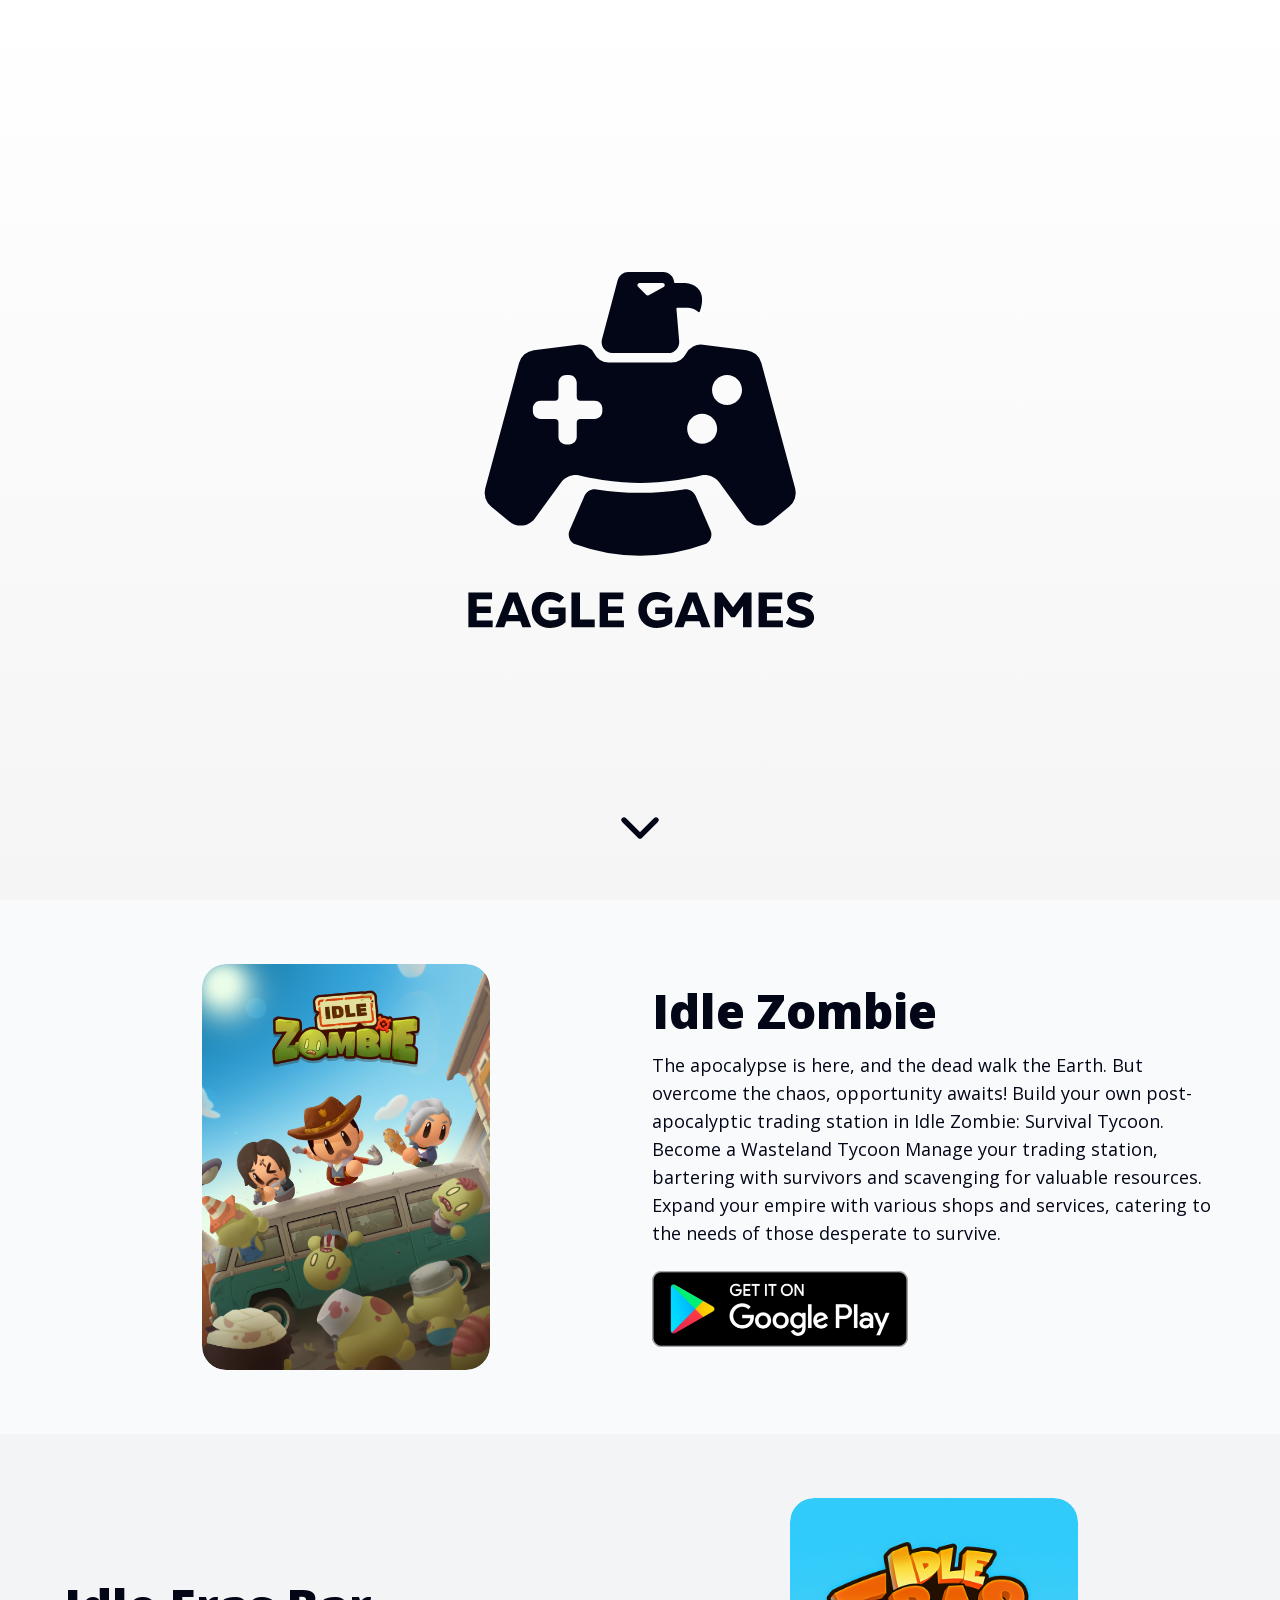
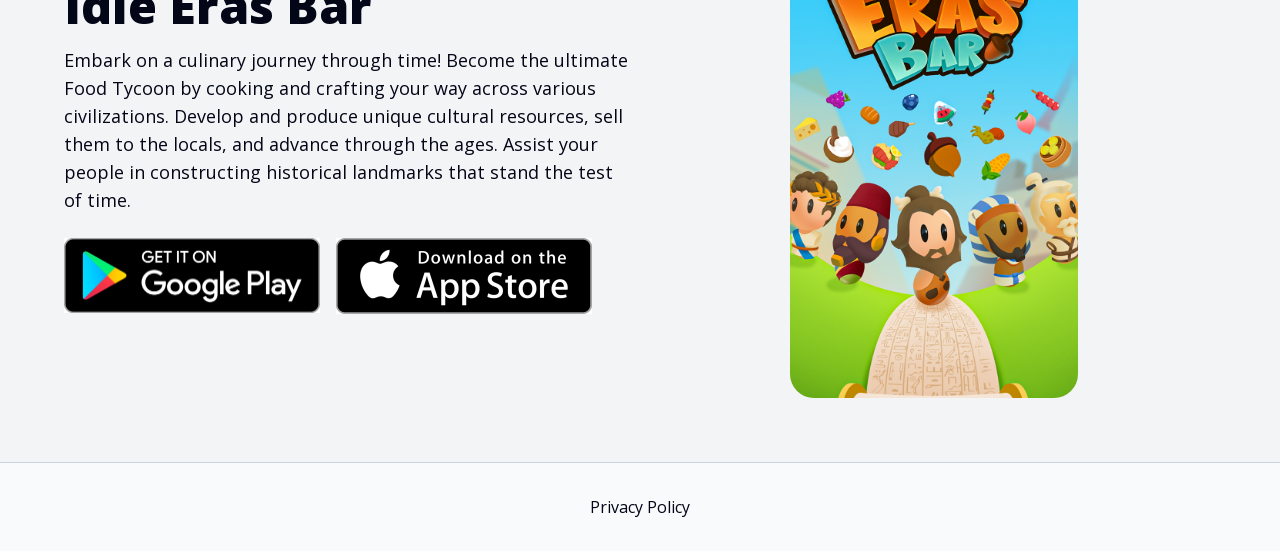
==== index.html @ 9730d8fb "copy project antigravity" ====
<!DOCTYPE html><html lang="en"><head><meta charset="utf-8"><meta name="viewport" content="width=device-width, initial-scale=1"><link rel="preload" href="/_next/static/media/3d9ea938b6afa941-s.p.woff2" as="font" crossorigin="" type="font/woff2"><link rel="stylesheet" href="css/ac99fa0ab247ad84.css" crossorigin="" data-precedence="next"><link rel="stylesheet" href="css/7a47db80dfd50279.css" crossorigin="" data-precedence="next"><link rel="preload" as="script" fetchpriority="low" href="/_next/static/chunks/webpack-a031e308b7046207.js" crossorigin=""><script src="js/fd9d1056-4ddba6e293368d64.js" async="" crossorigin=""></script><script src="js/69-3ec117675a4e757b.js" async="" crossorigin=""></script><script src="js/main-app-b9ba83c485d01739.js" async="" crossorigin=""></script><script src="js/c15bf2b0-4cc2eb5df8ff853e.js" async=""></script><script src="js/851-0086d818760af426.js" async=""></script><script src="js/696-efd14cec7c6baaea.js" async=""></script><script src="js/973-b5bb7829d1268c08.js" async=""></script><script src="js/page-726f5954f7ce0138.js" async=""></script><script src="js/layout-c0954383a872cadc.js" async=""></script><script src="js/layout-8e8f5b117e3147f7.js" async=""></script><title>Eagle Games</title><meta property="og:title" content="Eagle Games"><meta property="og:image:type" content="image/png"><meta property="og:image:width" content="2728"><meta property="og:image:height" content="1403"><meta property="og:image" content="images/opengraph-image.png"><meta name="twitter:card" content="summary_large_image"><meta name="twitter:title" content="Eagle Games"><meta name="twitter:image:type" content="image/png"><meta name="twitter:image:width" content="2728"><meta name="twitter:image:height" content="1403"><meta name="twitter:image" content="https://baldeagle.vn/opengraph-image.png?e54eb75727887e76"><link rel="icon" href="images/icon-light.png" media="(prefers-color-scheme: light)"><link rel="icon" href="images/icon-dark.png" media="(prefers-color-scheme: dark)"><meta name="next-size-adjust"><script src="js/polyfills-c67a75d1b6f99dc8.js" crossorigin="" nomodule=""></script></head><body class="__className_9c011f"><main class="min-h-screen"><section class="relative flex h-dvh w-full items-center justify-center overflow-hidden bg-gradient-to-b from-white to-neutral-100 md:h-screen"><div class="container flex w-full flex-col items-center justify-center px-6 lg:px-0"><svg xmlns="http://www.w3.org/2000/svg" fill="none" viewBox="0 0 547 547" class="size-1/2 fill-slate-900 md:size-1/3 dark:fill-slate-50" data-aos="fade-up"><path fill="currentColor" fill-rule="evenodd" d="M257.535 30a15 15 0 0 0-14.497 11.147l-21.527 81c-2.53 9.52 4.647 18.853 14.497 18.853h76.154c8.789 0 15.695-7.522 14.946-16.279l-3.82-44.636a1 1 0 0 1 .996-1.085h11.217c9.883 0 14.964 2.99 17.173 5.612.602.714 2.081.734 2.423-.136 2.525-6.425 5.232-17.775 1.404-26.476-4.4-10-15.833-12.833-21-13h-14.298c-.519 0-.952-.397-.997-.915l-.031-.364C319.511 35.96 313.018 30 305.23 30zM95.161 371.497 69.83 350.832a24 24 0 0 1-8-24.849l46.252-171.431a24 24 0 0 1 20.179-17.561l59.758-7.51a22.61 22.61 0 0 1 22.969 12.171A22.61 22.61 0 0 0 231.136 154h85.284a22.61 22.61 0 0 0 20.148-12.348 22.61 22.61 0 0 1 22.969-12.171l59.758 7.51a24 24 0 0 1 20.179 17.561l46.252 171.431a24 24 0 0 1-8 24.849l-25.331 20.665c-10.661 8.697-26.435 6.67-34.551-4.439l-35.807-49.015c-5.506-7.537-14.806-11.117-23.965-10.01-8.701 2.143-20.13 4.448-32.894 6.349a367 367 0 0 1-27.423 3.172q-.659.05-1.309.062c-7.528.56-15.157.884-22.668.884s-15.14-.324-22.668-.884q-.65-.012-1.309-.062a367 367 0 0 1-27.423-3.172c-12.764-1.901-24.193-4.206-32.894-6.349-9.159-1.107-18.459 2.473-23.965 10.01l-35.807 49.015c-8.116 11.109-23.89 13.136-34.55 4.439m102.341-35.061c2.797-6.444 9.687-10.052 16.626-8.954 19.4 3.07 39.352 4.64 59.462 4.64s40.063-1.57 59.463-4.64c6.938-1.098 13.828 2.51 16.625 8.954l20.259 46.68c3.299 7.6-.175 16.478-7.954 19.327a257 257 0 0 1-176.785 0c-7.779-2.849-11.253-11.727-7.955-19.327zM273.077 45h31.288c3.099 0 4.164 4.127 1.451 5.626l-20.39 11.264a3 3 0 0 1-3.607-.54l-10.898-11.264c-1.842-1.904-.493-5.086 2.156-5.086M162 181.5c0-5.799 4.701-10.5 10.5-10.5h4c5.799 0 10.5 4.701 10.5 10.5V201a5 5 0 0 0 5 5h19.5c5.799 0 10.5 4.701 10.5 10.5v4c0 5.799-4.701 10.5-10.5 10.5H192a5 5 0 0 0-5 5v19.5c0 5.799-4.701 10.5-10.5 10.5h-4c-5.799 0-10.5-4.701-10.5-10.5V236a5 5 0 0 0-5-5h-19.5c-5.799 0-10.5-4.701-10.5-10.5v-4c0-5.799 4.701-10.5 10.5-10.5H157a5 5 0 0 0 5-5zm251 10c0 11.322-9.178 20.5-20.5 20.5s-20.5-9.178-20.5-20.5 9.178-20.5 20.5-20.5 20.5 9.178 20.5 20.5m-34 53c0 11.322-9.178 20.5-20.5 20.5s-20.5-9.178-20.5-20.5 9.178-20.5 20.5-20.5 20.5 9.178 20.5 20.5" clip-rule="evenodd"></path><path fill="currentColor" d="M38.828 516v-47.6h32.368v9.316H50.252v9.656h19.176v9.18H50.252v9.996h21.76V516zm36.763 0 18.428-47.6h12.512l18.224 47.6h-12.036l-2.992-8.296H90.823L87.83 516zm17.748-16.728h13.872l-6.868-18.972zm57.665 17.612c-15.368 0-25.637-10.132-25.637-24.684 0-14.212 10.269-24.684 25.093-24.684 7.208 0 13.804 2.448 19.176 7.344l-6.256 7.684c-3.264-3.128-7.888-4.76-12.376-4.76-8.364 0-14.008 5.984-14.008 14.416 0 8.568 5.576 14.416 14.552 14.416 3.604 0 7.208-.884 10.336-2.72v-6.188h-13.396V488.8h23.256v20.4c-5.372 5.1-12.988 7.684-20.74 7.684m28.738-.884v-47.6h11.696v36.788h20.128V516zm38.582 0v-47.6h32.368v9.316h-20.944v9.656h19.176v9.18h-19.176v9.996h21.76V516zm78.508.884c-15.368 0-25.636-10.132-25.636-24.684 0-14.212 10.268-24.684 25.092-24.684 7.208 0 13.804 2.448 19.176 7.344l-6.256 7.684c-3.264-3.128-7.888-4.76-12.376-4.76-8.364 0-14.008 5.984-14.008 14.416 0 8.568 5.576 14.416 14.552 14.416 3.604 0 7.208-.884 10.336-2.72v-6.188h-13.396V488.8h23.256v20.4c-5.372 5.1-12.988 7.684-20.74 7.684M320.63 516l18.428-47.6h12.512l18.224 47.6h-12.036l-2.992-8.296h-18.904L332.87 516zm17.748-16.728h13.872l-6.868-18.972zm59.772 2.788-11.016-15.368V516h-11.56v-47.6h10.336l14.824 20.196 14.892-20.196h10.404V516h-11.628v-29.308l-11.016 15.368zM435.672 516v-47.6h32.368v9.316h-20.944v9.656h19.176v9.18h-19.176v9.996h21.76V516zm56.976.612c-7.344 0-14.484-2.312-19.856-6.392l5.032-8.432c4.692 3.264 9.384 4.828 14.552 4.828 4.76 0 7.48-1.496 7.48-4.148 0-2.516-2.516-4.08-9.656-6.052-10.472-2.788-15.436-7.208-15.436-14.96 0-8.024 6.46-13.668 17.476-13.668 6.868 0 13.192 2.176 18.156 5.848l-5.1 8.16c-3.264-2.516-8.228-4.216-12.648-4.216-3.876 0-6.324 1.428-6.324 3.74s1.972 3.74 9.044 5.78c11.084 3.06 16.252 7.684 16.252 15.3 0 8.5-7.548 14.212-18.972 14.212"></path></svg><svg xmlns="http://www.w3.org/2000/svg" width="24" height="24" viewBox="0 0 24 24" fill="none" stroke="currentColor" stroke-width="2" stroke-linecap="round" stroke-linejoin="round" class="lucide lucide-chevron-down absolute bottom-10 size-10 animate-bounce cursor-pointer md:size-16" data-aos="fade-down" data-aos-delay="500"><path d="m6 9 6 6 6-6"></path></svg></div></section><div class="[&amp;>*:nth-child(even)]:bg-gray-100" id="product"><div class="py-16 odd:md:flex-row-reverse"><section class="container flex flex-col-reverse items-center gap-6 overflow-hidden md:flex-row-reverse"><div class="mb-8 w-full text-center md:mb-0 md:w-1/2 md:text-left" data-aos="fade-left"><h1 class="mb-4 text-4xl font-black md:text-5xl">Idle Zombie</h1><p class="mb-6 text-lg">The apocalypse is here, and the dead walk the Earth. But overcome the chaos, opportunity awaits! Build your own post-apocalyptic trading station in Idle Zombie: Survival Tycoon.

Become a Wasteland Tycoon
Manage your trading station, bartering with survivors and scavenging for valuable resources. Expand your empire with various shops and services, catering to the needs of those desperate to survive.
</p><div class="flex flex-wrap justify-center gap-4 md:justify-start"><a target="_blank" class="transition-all duration-300 hover:-translate-y-3" data-aos="fade-up" href="details.html"><img alt="Google Play" loading="lazy" width="1024" height="301" decoding="async" data-nimg="1" class="w-64 rounded-none" style="color:transparent" src="images/google-button.ff0dc1a0.png"></a></div></div><div class="w-full md:w-1/2" data-aos="fade-right"><div class="relative mx-auto max-h-[500px] w-full overflow-hidden rounded-3xl md:max-w-72"><img alt="Idle Zombie" loading="lazy" width="1022" height="1440" decoding="async" data-nimg="1" class="h-full w-full object-cover object-top" style="color:transparent" src="images/idle-zombie.0aa6e28f.png"></div></div></section></div><div class="py-16 odd:md:flex-row-reverse"><section class="container flex flex-col-reverse items-center gap-6 overflow-hidden md:flex-row"><div class="mb-8 w-full text-center md:mb-0 md:w-1/2 md:text-left" data-aos="fade-right"><h1 class="mb-4 text-4xl font-black md:text-5xl">Idle Eras Bar</h1><p class="mb-6 text-lg">Embark on a culinary journey through time! Become the ultimate Food Tycoon by cooking and crafting your way across various civilizations. Develop and produce unique cultural resources, sell them to the locals, and advance through the ages. Assist your people in constructing historical landmarks that stand the test of time.</p><div class="flex flex-wrap justify-center gap-4 md:justify-start"><a target="_blank" class="transition-all duration-300 hover:-translate-y-3" data-aos="fade-up" href="details_1.html"><img alt="Google Play" loading="lazy" width="1024" height="301" decoding="async" data-nimg="1" class="w-64 rounded-none" style="color:transparent" src="images/google-button.ff0dc1a0.png"></a><a target="_blank" class="transition-all duration-300 hover:-translate-y-3" data-aos="fade-up" href="id6477911538.html"><img alt="App Store" loading="lazy" width="1024" height="304" decoding="async" data-nimg="1" class="w-64 rounded-none" style="color:transparent" src="images/apple-button.c2a290b2.png"></a></div></div><div class="w-full md:w-1/2" data-aos="fade-left"><div class="relative mx-auto max-h-[500px] w-full overflow-hidden rounded-3xl md:max-w-72"><img alt="Idle Eras Bar" loading="lazy" width="748" height="1440" decoding="async" data-nimg="1" class="h-full w-full object-cover object-top" style="color:transparent" src="images/idle-eras-bar.9a8550e1.png"></div></div></section></div></div></main><div class="border-t border-slate-300 py-6 lg:py-8"><div class="container flex items-center justify-center"><a href="privacy-policy.html">Privacy Policy</a></div></div><script src="js/webpack-a031e308b7046207.js" crossorigin="" async=""></script><script>(self.__next_f=self.__next_f||[]).push([0]);self.__next_f.push([2,null])</script><script>self.__next_f.push([1,"1:HL[\"/_next/static/media/3d9ea938b6afa941-s.p.woff2\",\"font\",{\"crossOrigin\":\"\",\"type\":\"font/woff2\"}]\n2:HL[\"/_next/static/css/ac99fa0ab247ad84.css\",\"style\",{\"crossOrigin\":\"\"}]\n3:HL[\"/_next/static/css/7a47db80dfd50279.css\",\"style\",{\"crossOrigin\":\"\"}]\n0:\"$L4\"\n"])</script><script>self.__next_f.push([1,"5:I[7690,[],\"\"]\n7:I[7168,[\"922\",\"static/chunks/c15bf2b0-4cc2eb5df8ff853e.js\",\"851\",\"static/chunks/851-0086d818760af426.js\",\"696\",\"static/chunks/696-efd14cec7c6baaea.js\",\"973\",\"static/chunks/973-b5bb7829d1268c08.js\",\"931\",\"static/chunks/app/page-726f5954f7ce0138.js\"],\"\"]\n8:I[5250,[\"851\",\"static/chunks/851-0086d818760af426.js\",\"191\",\"static/chunks/app/(legal)/layout-c0954383a872cadc.js\"],\"\"]\n9:I[1749,[\"922\",\"static/chunks/c15bf2b0-4cc2eb5df8ff853e.js\",\"851\",\"static/chunks/851-0086d818760af426.js\",\"696\",\"stati"])</script><script>self.__next_f.push([1,"c/chunks/696-efd14cec7c6baaea.js\",\"973\",\"static/chunks/973-b5bb7829d1268c08.js\",\"931\",\"static/chunks/app/page-726f5954f7ce0138.js\"],\"Image\"]\nb:I[6914,[\"922\",\"static/chunks/c15bf2b0-4cc2eb5df8ff853e.js\",\"696\",\"static/chunks/696-efd14cec7c6baaea.js\",\"185\",\"static/chunks/app/layout-8e8f5b117e3147f7.js\"],\"AOSInit\"]\nc:I[5613,[],\"\"]\nd:I[1778,[],\"\"]\ne:I[374,[\"922\",\"static/chunks/c15bf2b0-4cc2eb5df8ff853e.js\",\"696\",\"static/chunks/696-efd14cec7c6baaea.js\",\"185\",\"static/chunks/app/layout-8e8f5b117e3147f7.js\"],\"\"]\n10:"])</script><script>self.__next_f.push([1,"I[8955,[],\"\"]\na:{\"src\":\"/_next/static/media/google-button.ff0dc1a0.png\",\"height\":301,\"width\":1024,\"blurDataURL\":\"[data-uri]\",\"blurWidth\":8,\"blurHeight\":2}\n11:[]\n"])</script><script>self.__next_f.push([1,"4:[[[\"$\",\"link\",\"0\",{\"rel\":\"stylesheet\",\"href\":\"/_next/static/css/ac99fa0ab247ad84.css\",\"precedence\":\"next\",\"crossOrigin\":\"\"}],[\"$\",\"link\",\"1\",{\"rel\":\"stylesheet\",\"href\":\"/_next/static/css/7a47db80dfd50279.css\",\"precedence\":\"next\",\"crossOrigin\":\"\"}]],[\"$\",\"$L5\",null,{\"buildId\":\"FPQLxtZ3ciRvCfdDmP3kb\",\"assetPrefix\":\"\",\"initialCanonicalUrl\":\"/\",\"initialTree\":[\"\",{\"children\":[\"__PAGE__\",{}]},\"$undefined\",\"$undefined\",true],\"initialSeedData\":[\"\",{\"children\":[\"__PAGE__\",{},[\"$L6\",[\"$\",\"main\",null,{\"className\":\"min-h-screen\",\"children\":[[\"$\",\"$L7\",null,{}],[\"$\",\"div\",null,{\"className\":\"[\u0026\u003e*:nth-child(even)]:bg-gray-100\",\"id\":\"product\",\"children\":[[\"$\",\"div\",\"Idle Zombie\",{\"className\":\"py-16 odd:md:flex-row-reverse\",\"children\":[\"$\",\"section\",null,{\"className\":\"container flex flex-col-reverse items-center gap-6 overflow-hidden md:flex-row-reverse\",\"children\":[[\"$\",\"div\",null,{\"className\":\"mb-8 w-full text-center md:mb-0 md:w-1/2 md:text-left\",\"data-aos\":\"fade-left\",\"children\":[[\"$\",\"h1\",null,{\"className\":\"mb-4 text-4xl font-black md:text-5xl\",\"children\":\"Idle Zombie\"}],[\"$\",\"p\",null,{\"className\":\"mb-6 text-lg\",\"children\":\"The apocalypse is here, and the dead walk the Earth. But overcome the chaos, opportunity awaits! Build your own post-apocalyptic trading station in Idle Zombie: Survival Tycoon.\\n\\nBecome a Wasteland Tycoon\\nManage your trading station, bartering with survivors and scavenging for valuable resources. Expand your empire with various shops and services, catering to the needs of those desperate to survive.\\n\"}],[\"$\",\"div\",null,{\"className\":\"flex flex-wrap justify-center gap-4 md:justify-start\",\"children\":[[\"$\",\"$L8\",null,{\"href\":\"https://play.google.com/store/apps/details?id=com.unimob.idle.zombie\",\"target\":\"_blank\",\"className\":\"transition-all duration-300 hover:-translate-y-3\",\"data-aos\":\"fade-up\",\"children\":[\"$\",\"$L9\",null,{\"src\":{\"src\":\"/_next/static/media/google-button.ff0dc1a0.png\",\"height\":301,\"width\":1024,\"blurDataURL\":\"[data-uri]\",\"blurWidth\":8,\"blurHeight\":2},\"alt\":\"Google Play\",\"className\":\"w-64 rounded-none\"}]}],\"$undefined\"]}]]}],[\"$\",\"div\",null,{\"className\":\"w-full md:w-1/2\",\"data-aos\":\"fade-right\",\"children\":[\"$\",\"div\",null,{\"className\":\"relative mx-auto max-h-[500px] w-full overflow-hidden rounded-3xl md:max-w-72\",\"children\":[\"$\",\"$L9\",null,{\"src\":{\"src\":\"/_next/static/media/idle-zombie.0aa6e28f.png\",\"height\":1440,\"width\":1022,\"blurDataURL\":\"[data-uri]\",\"blurWidth\":6,\"blurHeight\":8},\"alt\":\"Idle Zombie\",\"className\":\"h-full w-full object-cover object-top\"}]}]}]]}]}],[\"$\",\"div\",\"Idle Eras Bar\",{\"className\":\"py-16 odd:md:flex-row-reverse\",\"children\":[\"$\",\"section\",null,{\"className\":\"container flex flex-col-reverse items-center gap-6 overflow-hidden md:flex-row\",\"children\":[[\"$\",\"div\",null,{\"className\":\"mb-8 w-full text-center md:mb-0 md:w-1/2 md:text-left\",\"data-aos\":\"fade-right\",\"children\":[[\"$\",\"h1\",null,{\"className\":\"mb-4 text-4xl font-black md:text-5xl\",\"children\":\"Idle Eras Bar\"}],[\"$\",\"p\",null,{\"className\":\"mb-6 text-lg\",\"children\":\"Embark on a culinary journey through time! Become the ultimate Food Tycoon by cooking and crafting your way across various civilizations. Develop and produce unique cultural resources, sell them to the locals, and advance through the ages. Assist your people in constructing historical landmarks that stand the test of time.\"}],[\"$\",\"div\",null,{\"className\":\"flex flex-wrap justify-center gap-4 md:justify-start\",\"children\":[[\"$\",\"$L8\",null,{\"href\":\"https://play.google.com/store/apps/details?id=com.unimob.idle.eras.bar\",\"target\":\"_blank\",\"className\":\"transition-all duration-300 hover:-translate-y-3\",\"data-aos\":\"fade-up\",\"children\":[\"$\",\"$L9\",null,{\"src\":\"$a\",\"alt\":\"Google Play\",\"className\":\"w-64 rounded-none\"}]}],[\"$\",\"$L8\",null,{\"href\":\"https://apps.apple.com/us/app/idle-eras-bar-food-tycoon/id6477911538\",\"target\":\"_blank\",\"className\":\"transition-all duration-300 hover:-translate-y-3\",\"data-aos\":\"fade-up\",\"children\":[\"$\",\"$L9\",null,{\"src\":{\"src\":\"/_next/static/media/apple-button.c2a290b2.png\",\"height\":304,\"width\":1024,\"blurDataURL\":\"[data-uri]\",\"blurWidth\":8,\"blurHeight\":2},\"alt\":\"App Store\",\"className\":\"w-64 rounded-none\"}]}]]}]]}],[\"$\",\"div\",null,{\"className\":\"w-full md:w-1/2\",\"data-aos\":\"fade-left\",\"children\":[\"$\",\"div\",null,{\"className\":\"relative mx-auto max-h-[500px] w-full overflow-hidden rounded-3xl md:max-w-72\",\"children\":[\"$\",\"$L9\",null,{\"src\":{\"src\":\"/_next/static/media/idle-eras-bar.9a8550e1.png\",\"height\":1440,\"width\":748,\"blurDataURL\":\"[data-uri]\",\"blurWidth\":4,\"blurHeight\":8},\"alt\":\"Idle Eras Bar\",\"className\":\"h-full w-full object-cover object-top\"}]}]}]]}]}]]}]]}],null]]},[null,[\"$\",\"html\",null,{\"lang\":\"en\",\"children\":[[\"$\",\"$Lb\",null,{}],[\"$\",\"body\",null,{\"className\":\"__className_9c011f\",\"children\":[[\"$\",\"$Lc\",null,{\"parallelRouterKey\":\"children\",\"segmentPath\":[\"children\"],\"loading\":\"$undefined\",\"loadingStyles\":\"$undefined\",\"loadingScripts\":\"$undefined\",\"hasLoading\":false,\"error\":\"$undefined\",\"errorStyles\":\"$undefined\",\"errorScripts\":\"$undefined\",\"template\":[\"$\",\"$Ld\",null,{}],\"templateStyles\":\"$undefined\",\"templateScripts\":\"$undefined\",\"notFound\":[[\"$\",\"title\",null,{\"children\":\"404: This page could not be found.\"}],[\"$\",\"div\",null,{\"style\":{\"fontFamily\":\"system-ui,\\\"Segoe UI\\\",Roboto,Helvetica,Arial,sans-serif,\\\"Apple Color Emoji\\\",\\\"Segoe UI Emoji\\\"\",\"height\":\"100vh\",\"textAlign\":\"center\",\"display\":\"flex\",\"flexDirection\":\"column\",\"alignItems\":\"center\",\"justifyContent\":\"center\"},\"children\":[\"$\",\"div\",null,{\"children\":[[\"$\",\"style\",null,{\"dangerouslySetInnerHTML\":{\"__html\":\"body{color:#000;background:#fff;margin:0}.next-error-h1{border-right:1px solid rgba(0,0,0,.3)}@media (prefers-color-scheme:dark){body{color:#fff;background:#000}.next-error-h1{border-right:1px solid rgba(255,255,255,.3)}}\"}}],[\"$\",\"h1\",null,{\"className\":\"next-error-h1\",\"style\":{\"display\":\"inline-block\",\"margin\":\"0 20px 0 0\",\"padding\":\"0 23px 0 0\",\"fontSize\":24,\"fontWeight\":500,\"verticalAlign\":\"top\",\"lineHeight\":\"49px\"},\"children\":\"404\"}],[\"$\",\"div\",null,{\"style\":{\"display\":\"inline-block\"},\"children\":[\"$\",\"h2\",null,{\"style\":{\"fontSize\":14,\"fontWeight\":400,\"lineHeight\":\"49px\",\"margin\":0},\"children\":\"This page could not be found.\"}]}]]}]}]],\"notFoundStyles\":[],\"styles\":null}],[\"$\",\"$Le\",null,{}]]}],\"$undefined\"]}],null]],\"initialHead\":[false,\"$Lf\"],\"globalErrorComponent\":\"$10\",\"missingSlots\":\"$W11\"}]]\n"])</script><script>self.__next_f.push([1,"f:[[\"$\",\"meta\",\"0\",{\"name\":\"viewport\",\"content\":\"width=device-width, initial-scale=1\"}],[\"$\",\"meta\",\"1\",{\"charSet\":\"utf-8\"}],[\"$\",\"title\",\"2\",{\"children\":\"Eagle Games\"}],[\"$\",\"meta\",\"3\",{\"property\":\"og:title\",\"content\":\"Eagle Games\"}],[\"$\",\"meta\",\"4\",{\"property\":\"og:image:type\",\"content\":\"image/png\"}],[\"$\",\"meta\",\"5\",{\"property\":\"og:image:width\",\"content\":\"2728\"}],[\"$\",\"meta\",\"6\",{\"property\":\"og:image:height\",\"content\":\"1403\"}],[\"$\",\"meta\",\"7\",{\"property\":\"og:image\",\"content\":\"https://baldeagle.vn/opengraph-image.png?e54eb75727887e76\"}],[\"$\",\"meta\",\"8\",{\"name\":\"twitter:card\",\"content\":\"summary_large_image\"}],[\"$\",\"meta\",\"9\",{\"name\":\"twitter:title\",\"content\":\"Eagle Games\"}],[\"$\",\"meta\",\"10\",{\"name\":\"twitter:image:type\",\"content\":\"image/png\"}],[\"$\",\"meta\",\"11\",{\"name\":\"twitter:image:width\",\"content\":\"2728\"}],[\"$\",\"meta\",\"12\",{\"name\":\"twitter:image:height\",\"content\":\"1403\"}],[\"$\",\"meta\",\"13\",{\"name\":\"twitter:image\",\"content\":\"https://baldeagle.vn/opengraph-image.png?e54eb75727887e76\"}],[\"$\",\"link\",\"14\",{\"rel\":\"icon\",\"href\":\"/assets/image/icon-light.png\",\"media\":\"(prefers-color-scheme: light)\"}],[\"$\",\"link\",\"15\",{\"rel\":\"icon\",\"href\":\"/assets/image/icon-dark.png\",\"media\":\"(prefers-color-scheme: dark)\"}],[\"$\",\"meta\",\"16\",{\"name\":\"next-size-adjust\"}]]\n"])</script><script>self.__next_f.push([1,"6:null\n"])</script><script>self.__next_f.push([1,""])</script></body></html>
---- css/ac99fa0ab247ad84.css ----
[data-aos][data-aos][data-aos-duration="50"],body[data-aos-duration="50"] [data-aos]{transition-duration:50ms}[data-aos][data-aos][data-aos-delay="50"],body[data-aos-delay="50"] [data-aos]{transition-delay:0}[data-aos][data-aos][data-aos-delay="50"].aos-animate,body[data-aos-delay="50"] [data-aos].aos-animate{transition-delay:50ms}[data-aos][data-aos][data-aos-duration="100"],body[data-aos-duration="100"] [data-aos]{transition-duration:.1s}[data-aos][data-aos][data-aos-delay="100"],body[data-aos-delay="100"] [data-aos]{transition-delay:0}[data-aos][data-aos][data-aos-delay="100"].aos-animate,body[data-aos-delay="100"] [data-aos].aos-animate{transition-delay:.1s}[data-aos][data-aos][data-aos-duration="150"],body[data-aos-duration="150"] [data-aos]{transition-duration:.15s}[data-aos][data-aos][data-aos-delay="150"],body[data-aos-delay="150"] [data-aos]{transition-delay:0}[data-aos][data-aos][data-aos-delay="150"].aos-animate,body[data-aos-delay="150"] [data-aos].aos-animate{transition-delay:.15s}[data-aos][data-aos][data-aos-duration="200"],body[data-aos-duration="200"] [data-aos]{transition-duration:.2s}[data-aos][data-aos][data-aos-delay="200"],body[data-aos-delay="200"] [data-aos]{transition-delay:0}[data-aos][data-aos][data-aos-delay="200"].aos-animate,body[data-aos-delay="200"] [data-aos].aos-animate{transition-delay:.2s}[data-aos][data-aos][data-aos-duration="250"],body[data-aos-duration="250"] [data-aos]{transition-duration:.25s}[data-aos][data-aos][data-aos-delay="250"],body[data-aos-delay="250"] [data-aos]{transition-delay:0}[data-aos][data-aos][data-aos-delay="250"].aos-animate,body[data-aos-delay="250"] [data-aos].aos-animate{transition-delay:.25s}[data-aos][data-aos][data-aos-duration="300"],body[data-aos-duration="300"] [data-aos]{transition-duration:.3s}[data-aos][data-aos][data-aos-delay="300"],body[data-aos-delay="300"] [data-aos]{transition-delay:0}[data-aos][data-aos][data-aos-delay="300"].aos-animate,body[data-aos-delay="300"] [data-aos].aos-animate{transition-delay:.3s}[data-aos][data-aos][data-aos-duration="350"],body[data-aos-duration="350"] [data-aos]{transition-duration:.35s}[data-aos][data-aos][data-aos-delay="350"],body[data-aos-delay="350"] [data-aos]{transition-delay:0}[data-aos][data-aos][data-aos-delay="350"].aos-animate,body[data-aos-delay="350"] [data-aos].aos-animate{transition-delay:.35s}[data-aos][data-aos][data-aos-duration="400"],body[data-aos-duration="400"] [data-aos]{transition-duration:.4s}[data-aos][data-aos][data-aos-delay="400"],body[data-aos-delay="400"] [data-aos]{transition-delay:0}[data-aos][data-aos][data-aos-delay="400"].aos-animate,body[data-aos-delay="400"] [data-aos].aos-animate{transition-delay:.4s}[data-aos][data-aos][data-aos-duration="450"],body[data-aos-duration="450"] [data-aos]{transition-duration:.45s}[data-aos][data-aos][data-aos-delay="450"],body[data-aos-delay="450"] [data-aos]{transition-delay:0}[data-aos][data-aos][data-aos-delay="450"].aos-animate,body[data-aos-delay="450"] [data-aos].aos-animate{transition-delay:.45s}[data-aos][data-aos][data-aos-duration="500"],body[data-aos-duration="500"] [data-aos]{transition-duration:.5s}[data-aos][data-aos][data-aos-delay="500"],body[data-aos-delay="500"] [data-aos]{transition-delay:0}[data-aos][data-aos][data-aos-delay="500"].aos-animate,body[data-aos-delay="500"] [data-aos].aos-animate{transition-delay:.5s}[data-aos][data-aos][data-aos-duration="550"],body[data-aos-duration="550"] [data-aos]{transition-duration:.55s}[data-aos][data-aos][data-aos-delay="550"],body[data-aos-delay="550"] [data-aos]{transition-delay:0}[data-aos][data-aos][data-aos-delay="550"].aos-animate,body[data-aos-delay="550"] [data-aos].aos-animate{transition-delay:.55s}[data-aos][data-aos][data-aos-duration="600"],body[data-aos-duration="600"] [data-aos]{transition-duration:.6s}[data-aos][data-aos][data-aos-delay="600"],body[data-aos-delay="600"] [data-aos]{transition-delay:0}[data-aos][data-aos][data-aos-delay="600"].aos-animate,body[data-aos-delay="600"] [data-aos].aos-animate{transition-delay:.6s}[data-aos][data-aos][data-aos-duration="650"],body[data-aos-duration="650"] [data-aos]{transition-duration:.65s}[data-aos][data-aos][data-aos-delay="650"],body[data-aos-delay="650"] [data-aos]{transition-delay:0}[data-aos][data-aos][data-aos-delay="650"].aos-animate,body[data-aos-delay="650"] [data-aos].aos-animate{transition-delay:.65s}[data-aos][data-aos][data-aos-duration="700"],body[data-aos-duration="700"] [data-aos]{transition-duration:.7s}[data-aos][data-aos][data-aos-delay="700"],body[data-aos-delay="700"] [data-aos]{transition-delay:0}[data-aos][data-aos][data-aos-delay="700"].aos-animate,body[data-aos-delay="700"] [data-aos].aos-animate{transition-delay:.7s}[data-aos][data-aos][data-aos-duration="750"],body[data-aos-duration="750"] [data-aos]{transition-duration:.75s}[data-aos][data-aos][data-aos-delay="750"],body[data-aos-delay="750"] [data-aos]{transition-delay:0}[data-aos][data-aos][data-aos-delay="750"].aos-animate,body[data-aos-delay="750"] [data-aos].aos-animate{transition-delay:.75s}[data-aos][data-aos][data-aos-duration="800"],body[data-aos-duration="800"] [data-aos]{transition-duration:.8s}[data-aos][data-aos][data-aos-delay="800"],body[data-aos-delay="800"] [data-aos]{transition-delay:0}[data-aos][data-aos][data-aos-delay="800"].aos-animate,body[data-aos-delay="800"] [data-aos].aos-animate{transition-delay:.8s}[data-aos][data-aos][data-aos-duration="850"],body[data-aos-duration="850"] [data-aos]{transition-duration:.85s}[data-aos][data-aos][data-aos-delay="850"],body[data-aos-delay="850"] [data-aos]{transition-delay:0}[data-aos][data-aos][data-aos-delay="850"].aos-animate,body[data-aos-delay="850"] [data-aos].aos-animate{transition-delay:.85s}[data-aos][data-aos][data-aos-duration="900"],body[data-aos-duration="900"] [data-aos]{transition-duration:.9s}[data-aos][data-aos][data-aos-delay="900"],body[data-aos-delay="900"] [data-aos]{transition-delay:0}[data-aos][data-aos][data-aos-delay="900"].aos-animate,body[data-aos-delay="900"] [data-aos].aos-animate{transition-delay:.9s}[data-aos][data-aos][data-aos-duration="950"],body[data-aos-duration="950"] [data-aos]{transition-duration:.95s}[data-aos][data-aos][data-aos-delay="950"],body[data-aos-delay="950"] [data-aos]{transition-delay:0}[data-aos][data-aos][data-aos-delay="950"].aos-animate,body[data-aos-delay="950"] [data-aos].aos-animate{transition-delay:.95s}[data-aos][data-aos][data-aos-duration="1000"],body[data-aos-duration="1000"] [data-aos]{transition-duration:1s}[data-aos][data-aos][data-aos-delay="1000"],body[data-aos-delay="1000"] [data-aos]{transition-delay:0}[data-aos][data-aos][data-aos-delay="1000"].aos-animate,body[data-aos-delay="1000"] [data-aos].aos-animate{transition-delay:1s}[data-aos][data-aos][data-aos-duration="1050"],body[data-aos-duration="1050"] [data-aos]{transition-duration:1.05s}[data-aos][data-aos][data-aos-delay="1050"],body[data-aos-delay="1050"] [data-aos]{transition-delay:0}[data-aos][data-aos][data-aos-delay="1050"].aos-animate,body[data-aos-delay="1050"] [data-aos].aos-animate{transition-delay:1.05s}[data-aos][data-aos][data-aos-duration="1100"],body[data-aos-duration="1100"] [data-aos]{transition-duration:1.1s}[data-aos][data-aos][data-aos-delay="1100"],body[data-aos-delay="1100"] [data-aos]{transition-delay:0}[data-aos][data-aos][data-aos-delay="1100"].aos-animate,body[data-aos-delay="1100"] [data-aos].aos-animate{transition-delay:1.1s}[data-aos][data-aos][data-aos-duration="1150"],body[data-aos-duration="1150"] [data-aos]{transition-duration:1.15s}[data-aos][data-aos][data-aos-delay="1150"],body[data-aos-delay="1150"] [data-aos]{transition-delay:0}[data-aos][data-aos][data-aos-delay="1150"].aos-animate,body[data-aos-delay="1150"] [data-aos].aos-animate{transition-delay:1.15s}[data-aos][data-aos][data-aos-duration="1200"],body[data-aos-duration="1200"] [data-aos]{transition-duration:1.2s}[data-aos][data-aos][data-aos-delay="1200"],body[data-aos-delay="1200"] [data-aos]{transition-delay:0}[data-aos][data-aos][data-aos-delay="1200"].aos-animate,body[data-aos-delay="1200"] [data-aos].aos-animate{transition-delay:1.2s}[data-aos][data-aos][data-aos-duration="1250"],body[data-aos-duration="1250"] [data-aos]{transition-duration:1.25s}[data-aos][data-aos][data-aos-delay="1250"],body[data-aos-delay="1250"] [data-aos]{transition-delay:0}[data-aos][data-aos][data-aos-delay="1250"].aos-animate,body[data-aos-delay="1250"] [data-aos].aos-animate{transition-delay:1.25s}[data-aos][data-aos][data-aos-duration="1300"],body[data-aos-duration="1300"] [data-aos]{transition-duration:1.3s}[data-aos][data-aos][data-aos-delay="1300"],body[data-aos-delay="1300"] [data-aos]{transition-delay:0}[data-aos][data-aos][data-aos-delay="1300"].aos-animate,body[data-aos-delay="1300"] [data-aos].aos-animate{transition-delay:1.3s}[data-aos][data-aos][data-aos-duration="1350"],body[data-aos-duration="1350"] [data-aos]{transition-duration:1.35s}[data-aos][data-aos][data-aos-delay="1350"],body[data-aos-delay="1350"] [data-aos]{transition-delay:0}[data-aos][data-aos][data-aos-delay="1350"].aos-animate,body[data-aos-delay="1350"] [data-aos].aos-animate{transition-delay:1.35s}[data-aos][data-aos][data-aos-duration="1400"],body[data-aos-duration="1400"] [data-aos]{transition-duration:1.4s}[data-aos][data-aos][data-aos-delay="1400"],body[data-aos-delay="1400"] [data-aos]{transition-delay:0}[data-aos][data-aos][data-aos-delay="1400"].aos-animate,body[data-aos-delay="1400"] [data-aos].aos-animate{transition-delay:1.4s}[data-aos][data-aos][data-aos-duration="1450"],body[data-aos-duration="1450"] [data-aos]{transition-duration:1.45s}[data-aos][data-aos][data-aos-delay="1450"],body[data-aos-delay="1450"] [data-aos]{transition-delay:0}[data-aos][data-aos][data-aos-delay="1450"].aos-animate,body[data-aos-delay="1450"] [data-aos].aos-animate{transition-delay:1.45s}[data-aos][data-aos][data-aos-duration="1500"],body[data-aos-duration="1500"] [data-aos]{transition-duration:1.5s}[data-aos][data-aos][data-aos-delay="1500"],body[data-aos-delay="1500"] [data-aos]{transition-delay:0}[data-aos][data-aos][data-aos-delay="1500"].aos-animate,body[data-aos-delay="1500"] [data-aos].aos-animate{transition-delay:1.5s}[data-aos][data-aos][data-aos-duration="1550"],body[data-aos-duration="1550"] [data-aos]{transition-duration:1.55s}[data-aos][data-aos][data-aos-delay="1550"],body[data-aos-delay="1550"] [data-aos]{transition-delay:0}[data-aos][data-aos][data-aos-delay="1550"].aos-animate,body[data-aos-delay="1550"] [data-aos].aos-animate{transition-delay:1.55s}[data-aos][data-aos][data-aos-duration="1600"],body[data-aos-duration="1600"] [data-aos]{transition-duration:1.6s}[data-aos][data-aos][data-aos-delay="1600"],body[data-aos-delay="1600"] [data-aos]{transition-delay:0}[data-aos][data-aos][data-aos-delay="1600"].aos-animate,body[data-aos-delay="1600"] [data-aos].aos-animate{transition-delay:1.6s}[data-aos][data-aos][data-aos-duration="1650"],body[data-aos-duration="1650"] [data-aos]{transition-duration:1.65s}[data-aos][data-aos][data-aos-delay="1650"],body[data-aos-delay="1650"] [data-aos]{transition-delay:0}[data-aos][data-aos][data-aos-delay="1650"].aos-animate,body[data-aos-delay="1650"] [data-aos].aos-animate{transition-delay:1.65s}[data-aos][data-aos][data-aos-duration="1700"],body[data-aos-duration="1700"] [data-aos]{transition-duration:1.7s}[data-aos][data-aos][data-aos-delay="1700"],body[data-aos-delay="1700"] [data-aos]{transition-delay:0}[data-aos][data-aos][data-aos-delay="1700"].aos-animate,body[data-aos-delay="1700"] [data-aos].aos-animate{transition-delay:1.7s}[data-aos][data-aos][data-aos-duration="1750"],body[data-aos-duration="1750"] [data-aos]{transition-duration:1.75s}[data-aos][data-aos][data-aos-delay="1750"],body[data-aos-delay="1750"] [data-aos]{transition-delay:0}[data-aos][data-aos][data-aos-delay="1750"].aos-animate,body[data-aos-delay="1750"] [data-aos].aos-animate{transition-delay:1.75s}[data-aos][data-aos][data-aos-duration="1800"],body[data-aos-duration="1800"] [data-aos]{transition-duration:1.8s}[data-aos][data-aos][data-aos-delay="1800"],body[data-aos-delay="1800"] [data-aos]{transition-delay:0}[data-aos][data-aos][data-aos-delay="1800"].aos-animate,body[data-aos-delay="1800"] [data-aos].aos-animate{transition-delay:1.8s}[data-aos][data-aos][data-aos-duration="1850"],body[data-aos-duration="1850"] [data-aos]{transition-duration:1.85s}[data-aos][data-aos][data-aos-delay="1850"],body[data-aos-delay="1850"] [data-aos]{transition-delay:0}[data-aos][data-aos][data-aos-delay="1850"].aos-animate,body[data-aos-delay="1850"] [data-aos].aos-animate{transition-delay:1.85s}[data-aos][data-aos][data-aos-duration="1900"],body[data-aos-duration="1900"] [data-aos]{transition-duration:1.9s}[data-aos][data-aos][data-aos-delay="1900"],body[data-aos-delay="1900"] [data-aos]{transition-delay:0}[data-aos][data-aos][data-aos-delay="1900"].aos-animate,body[data-aos-delay="1900"] [data-aos].aos-animate{transition-delay:1.9s}[data-aos][data-aos][data-aos-duration="1950"],body[data-aos-duration="1950"] [data-aos]{transition-duration:1.95s}[data-aos][data-aos][data-aos-delay="1950"],body[data-aos-delay="1950"] [data-aos]{transition-delay:0}[data-aos][data-aos][data-aos-delay="1950"].aos-animate,body[data-aos-delay="1950"] [data-aos].aos-animate{transition-delay:1.95s}[data-aos][data-aos][data-aos-duration="2000"],body[data-aos-duration="2000"] [data-aos]{transition-duration:2s}[data-aos][data-aos][data-aos-delay="2000"],body[data-aos-delay="2000"] [data-aos]{transition-delay:0}[data-aos][data-aos][data-aos-delay="2000"].aos-animate,body[data-aos-delay="2000"] [data-aos].aos-animate{transition-delay:2s}[data-aos][data-aos][data-aos-duration="2050"],body[data-aos-duration="2050"] [data-aos]{transition-duration:2.05s}[data-aos][data-aos][data-aos-delay="2050"],body[data-aos-delay="2050"] [data-aos]{transition-delay:0}[data-aos][data-aos][data-aos-delay="2050"].aos-animate,body[data-aos-delay="2050"] [data-aos].aos-animate{transition-delay:2.05s}[data-aos][data-aos][data-aos-duration="2100"],body[data-aos-duration="2100"] [data-aos]{transition-duration:2.1s}[data-aos][data-aos][data-aos-delay="2100"],body[data-aos-delay="2100"] [data-aos]{transition-delay:0}[data-aos][data-aos][data-aos-delay="2100"].aos-animate,body[data-aos-delay="2100"] [data-aos].aos-animate{transition-delay:2.1s}[data-aos][data-aos][data-aos-duration="2150"],body[data-aos-duration="2150"] [data-aos]{transition-duration:2.15s}[data-aos][data-aos][data-aos-delay="2150"],body[data-aos-delay="2150"] [data-aos]{transition-delay:0}[data-aos][data-aos][data-aos-delay="2150"].aos-animate,body[data-aos-delay="2150"] [data-aos].aos-animate{transition-delay:2.15s}[data-aos][data-aos][data-aos-duration="2200"],body[data-aos-duration="2200"] [data-aos]{transition-duration:2.2s}[data-aos][data-aos][data-aos-delay="2200"],body[data-aos-delay="2200"] [data-aos]{transition-delay:0}[data-aos][data-aos][data-aos-delay="2200"].aos-animate,body[data-aos-delay="2200"] [data-aos].aos-animate{transition-delay:2.2s}[data-aos][data-aos][data-aos-duration="2250"],body[data-aos-duration="2250"] [data-aos]{transition-duration:2.25s}[data-aos][data-aos][data-aos-delay="2250"],body[data-aos-delay="2250"] [data-aos]{transition-delay:0}[data-aos][data-aos][data-aos-delay="2250"].aos-animate,body[data-aos-delay="2250"] [data-aos].aos-animate{transition-delay:2.25s}[data-aos][data-aos][data-aos-duration="2300"],body[data-aos-duration="2300"] [data-aos]{transition-duration:2.3s}[data-aos][data-aos][data-aos-delay="2300"],body[data-aos-delay="2300"] [data-aos]{transition-delay:0}[data-aos][data-aos][data-aos-delay="2300"].aos-animate,body[data-aos-delay="2300"] [data-aos].aos-animate{transition-delay:2.3s}[data-aos][data-aos][data-aos-duration="2350"],body[data-aos-duration="2350"] [data-aos]{transition-duration:2.35s}[data-aos][data-aos][data-aos-delay="2350"],body[data-aos-delay="2350"] [data-aos]{transition-delay:0}[data-aos][data-aos][data-aos-delay="2350"].aos-animate,body[data-aos-delay="2350"] [data-aos].aos-animate{transition-delay:2.35s}[data-aos][data-aos][data-aos-duration="2400"],body[data-aos-duration="2400"] [data-aos]{transition-duration:2.4s}[data-aos][data-aos][data-aos-delay="2400"],body[data-aos-delay="2400"] [data-aos]{transition-delay:0}[data-aos][data-aos][data-aos-delay="2400"].aos-animate,body[data-aos-delay="2400"] [data-aos].aos-animate{transition-delay:2.4s}[data-aos][data-aos][data-aos-duration="2450"],body[data-aos-duration="2450"] [data-aos]{transition-duration:2.45s}[data-aos][data-aos][data-aos-delay="2450"],body[data-aos-delay="2450"] [data-aos]{transition-delay:0}[data-aos][data-aos][data-aos-delay="2450"].aos-animate,body[data-aos-delay="2450"] [data-aos].aos-animate{transition-delay:2.45s}[data-aos][data-aos][data-aos-duration="2500"],body[data-aos-duration="2500"] [data-aos]{transition-duration:2.5s}[data-aos][data-aos][data-aos-delay="2500"],body[data-aos-delay="2500"] [data-aos]{transition-delay:0}[data-aos][data-aos][data-aos-delay="2500"].aos-animate,body[data-aos-delay="2500"] [data-aos].aos-animate{transition-delay:2.5s}[data-aos][data-aos][data-aos-duration="2550"],body[data-aos-duration="2550"] [data-aos]{transition-duration:2.55s}[data-aos][data-aos][data-aos-delay="2550"],body[data-aos-delay="2550"] [data-aos]{transition-delay:0}[data-aos][data-aos][data-aos-delay="2550"].aos-animate,body[data-aos-delay="2550"] [data-aos].aos-animate{transition-delay:2.55s}[data-aos][data-aos][data-aos-duration="2600"],body[data-aos-duration="2600"] [data-aos]{transition-duration:2.6s}[data-aos][data-aos][data-aos-delay="2600"],body[data-aos-delay="2600"] [data-aos]{transition-delay:0}[data-aos][data-aos][data-aos-delay="2600"].aos-animate,body[data-aos-delay="2600"] [data-aos].aos-animate{transition-delay:2.6s}[data-aos][data-aos][data-aos-duration="2650"],body[data-aos-duration="2650"] [data-aos]{transition-duration:2.65s}[data-aos][data-aos][data-aos-delay="2650"],body[data-aos-delay="2650"] [data-aos]{transition-delay:0}[data-aos][data-aos][data-aos-delay="2650"].aos-animate,body[data-aos-delay="2650"] [data-aos].aos-animate{transition-delay:2.65s}[data-aos][data-aos][data-aos-duration="2700"],body[data-aos-duration="2700"] [data-aos]{transition-duration:2.7s}[data-aos][data-aos][data-aos-delay="2700"],body[data-aos-delay="2700"] [data-aos]{transition-delay:0}[data-aos][data-aos][data-aos-delay="2700"].aos-animate,body[data-aos-delay="2700"] [data-aos].aos-animate{transition-delay:2.7s}[data-aos][data-aos][data-aos-duration="2750"],body[data-aos-duration="2750"] [data-aos]{transition-duration:2.75s}[data-aos][data-aos][data-aos-delay="2750"],body[data-aos-delay="2750"] [data-aos]{transition-delay:0}[data-aos][data-aos][data-aos-delay="2750"].aos-animate,body[data-aos-delay="2750"] [data-aos].aos-animate{transition-delay:2.75s}[data-aos][data-aos][data-aos-duration="2800"],body[data-aos-duration="2800"] [data-aos]{transition-duration:2.8s}[data-aos][data-aos][data-aos-delay="2800"],body[data-aos-delay="2800"] [data-aos]{transition-delay:0}[data-aos][data-aos][data-aos-delay="2800"].aos-animate,body[data-aos-delay="2800"] [data-aos].aos-animate{transition-delay:2.8s}[data-aos][data-aos][data-aos-duration="2850"],body[data-aos-duration="2850"] [data-aos]{transition-duration:2.85s}[data-aos][data-aos][data-aos-delay="2850"],body[data-aos-delay="2850"] [data-aos]{transition-delay:0}[data-aos][data-aos][data-aos-delay="2850"].aos-animate,body[data-aos-delay="2850"] [data-aos].aos-animate{transition-delay:2.85s}[data-aos][data-aos][data-aos-duration="2900"],body[data-aos-duration="2900"] [data-aos]{transition-duration:2.9s}[data-aos][data-aos][data-aos-delay="2900"],body[data-aos-delay="2900"] [data-aos]{transition-delay:0}[data-aos][data-aos][data-aos-delay="2900"].aos-animate,body[data-aos-delay="2900"] [data-aos].aos-animate{transition-delay:2.9s}[data-aos][data-aos][data-aos-duration="2950"],body[data-aos-duration="2950"] [data-aos]{transition-duration:2.95s}[data-aos][data-aos][data-aos-delay="2950"],body[data-aos-delay="2950"] [data-aos]{transition-delay:0}[data-aos][data-aos][data-aos-delay="2950"].aos-animate,body[data-aos-delay="2950"] [data-aos].aos-animate{transition-delay:2.95s}[data-aos][data-aos][data-aos-duration="3000"],body[data-aos-duration="3000"] [data-aos]{transition-duration:3s}[data-aos][data-aos][data-aos-delay="3000"],body[data-aos-delay="3000"] [data-aos]{transition-delay:0}[data-aos][data-aos][data-aos-delay="3000"].aos-animate,body[data-aos-delay="3000"] [data-aos].aos-animate{transition-delay:3s}[data-aos][data-aos][data-aos-easing=linear],body[data-aos-easing=linear] [data-aos]{transition-timing-function:cubic-bezier(.25,.25,.75,.75)}[data-aos][data-aos][data-aos-easing=ease],body[data-aos-easing=ease] [data-aos]{transition-timing-function:ease}[data-aos][data-aos][data-aos-easing=ease-in],body[data-aos-easing=ease-in] [data-aos]{transition-timing-function:ease-in}[data-aos][data-aos][data-aos-easing=ease-out],body[data-aos-easing=ease-out] [data-aos]{transition-timing-function:ease-out}[data-aos][data-aos][data-aos-easing=ease-in-out],body[data-aos-easing=ease-in-out] [data-aos]{transition-timing-function:ease-in-out}[data-aos][data-aos][data-aos-easing=ease-in-back],body[data-aos-easing=ease-in-back] [data-aos]{transition-timing-function:cubic-bezier(.6,-.28,.735,.045)}[data-aos][data-aos][data-aos-easing=ease-out-back],body[data-aos-easing=ease-out-back] [data-aos]{transition-timing-function:cubic-bezier(.175,.885,.32,1.275)}[data-aos][data-aos][data-aos-easing=ease-in-out-back],body[data-aos-easing=ease-in-out-back] [data-aos]{transition-timing-function:cubic-bezier(.68,-.55,.265,1.55)}[data-aos][data-aos][data-aos-easing=ease-in-sine],body[data-aos-easing=ease-in-sine] [data-aos]{transition-timing-function:cubic-bezier(.47,0,.745,.715)}[data-aos][data-aos][data-aos-easing=ease-out-sine],body[data-aos-easing=ease-out-sine] [data-aos]{transition-timing-function:cubic-bezier(.39,.575,.565,1)}[data-aos][data-aos][data-aos-easing=ease-in-out-sine],body[data-aos-easing=ease-in-out-sine] [data-aos]{transition-timing-function:cubic-bezier(.445,.05,.55,.95)}[data-aos][data-aos][data-aos-easing=ease-in-quad],body[data-aos-easing=ease-in-quad] [data-aos]{transition-timing-function:cubic-bezier(.55,.085,.68,.53)}[data-aos][data-aos][data-aos-easing=ease-out-quad],body[data-aos-easing=ease-out-quad] [data-aos]{transition-timing-function:cubic-bezier(.25,.46,.45,.94)}[data-aos][data-aos][data-aos-easing=ease-in-out-quad],body[data-aos-easing=ease-in-out-quad] [data-aos]{transition-timing-function:cubic-bezier(.455,.03,.515,.955)}[data-aos][data-aos][data-aos-easing=ease-in-cubic],body[data-aos-easing=ease-in-cubic] [data-aos]{transition-timing-function:cubic-bezier(.55,.085,.68,.53)}[data-aos][data-aos][data-aos-easing=ease-out-cubic],body[data-aos-easing=ease-out-cubic] [data-aos]{transition-timing-function:cubic-bezier(.25,.46,.45,.94)}[data-aos][data-aos][data-aos-easing=ease-in-out-cubic],body[data-aos-easing=ease-in-out-cubic] [data-aos]{transition-timing-function:cubic-bezier(.455,.03,.515,.955)}[data-aos][data-aos][data-aos-easing=ease-in-quart],body[data-aos-easing=ease-in-quart] [data-aos]{transition-timing-function:cubic-bezier(.55,.085,.68,.53)}[data-aos][data-aos][data-aos-easing=ease-out-quart],body[data-aos-easing=ease-out-quart] [data-aos]{transition-timing-function:cubic-bezier(.25,.46,.45,.94)}[data-aos][data-aos][data-aos-easing=ease-in-out-quart],body[data-aos-easing=ease-in-out-quart] [data-aos]{transition-timing-function:cubic-bezier(.455,.03,.515,.955)}[data-aos^=fade][data-aos^=fade]{opacity:0;transition-property:opacity,transform}[data-aos^=fade][data-aos^=fade].aos-animate{opacity:1;transform:translateZ(0)}[data-aos=fade-up]{transform:translate3d(0,100px,0)}[data-aos=fade-down]{transform:translate3d(0,-100px,0)}[data-aos=fade-right]{transform:translate3d(-100px,0,0)}[data-aos=fade-left]{transform:translate3d(100px,0,0)}[data-aos=fade-up-right]{transform:translate3d(-100px,100px,0)}[data-aos=fade-up-left]{transform:translate3d(100px,100px,0)}[data-aos=fade-down-right]{transform:translate3d(-100px,-100px,0)}[data-aos=fade-down-left]{transform:translate3d(100px,-100px,0)}[data-aos^=zoom][data-aos^=zoom]{opacity:0;transition-property:opacity,transform}[data-aos^=zoom][data-aos^=zoom].aos-animate{opacity:1;transform:translateZ(0) scale(1)}[data-aos=zoom-in]{transform:scale(.6)}[data-aos=zoom-in-up]{transform:translate3d(0,100px,0) scale(.6)}[data-aos=zoom-in-down]{transform:translate3d(0,-100px,0) scale(.6)}[data-aos=zoom-in-right]{transform:translate3d(-100px,0,0) scale(.6)}[data-aos=zoom-in-left]{transform:translate3d(100px,0,0) scale(.6)}[data-aos=zoom-out]{transform:scale(1.2)}[data-aos=zoom-out-up]{transform:translate3d(0,100px,0) scale(1.2)}[data-aos=zoom-out-down]{transform:translate3d(0,-100px,0) scale(1.2)}[data-aos=zoom-out-right]{transform:translate3d(-100px,0,0) scale(1.2)}[data-aos=zoom-out-left]{transform:translate3d(100px,0,0) scale(1.2)}[data-aos^=slide][data-aos^=slide]{transition-property:transform}[data-aos^=slide][data-aos^=slide].aos-animate{transform:translateZ(0)}[data-aos=slide-up]{transform:translate3d(0,100%,0)}[data-aos=slide-down]{transform:translate3d(0,-100%,0)}[data-aos=slide-right]{transform:translate3d(-100%,0,0)}[data-aos=slide-left]{transform:translate3d(100%,0,0)}[data-aos^=flip][data-aos^=flip]{backface-visibility:hidden;transition-property:transform}[data-aos=flip-left]{transform:perspective(2500px) rotateY(-100deg)}[data-aos=flip-left].aos-animate{transform:perspective(2500px) rotateY(0)}[data-aos=flip-right]{transform:perspective(2500px) rotateY(100deg)}[data-aos=flip-right].aos-animate{transform:perspective(2500px) rotateY(0)}[data-aos=flip-up]{transform:perspective(2500px) rotateX(-100deg)}[data-aos=flip-up].aos-animate{transform:perspective(2500px) rotateX(0)}[data-aos=flip-down]{transform:perspective(2500px) rotateX(100deg)}[data-aos=flip-down].aos-animate{transform:perspective(2500px) rotateX(0)}@font-face{font-family:__Open_Sans_9c011f;font-style:normal;font-weight:300 800;font-stretch:100%;font-display:swap;src:url(../fonts/83651bee47cf14da-s.woff2) format("woff2");unicode-range:u+0460-052f,u+1c80-1c8a,u+20b4,u+2de0-2dff,u+a640-a69f,u+fe2e-fe2f}@font-face{font-family:__Open_Sans_9c011f;font-style:normal;font-weight:300 800;font-stretch:100%;font-display:swap;src:url(../fonts/6fed4e5749a3ea15-s.woff2) format("woff2");unicode-range:u+0301,u+0400-045f,u+0490-0491,u+04b0-04b1,u+2116}@font-face{font-family:__Open_Sans_9c011f;font-style:normal;font-weight:300 800;font-stretch:100%;font-display:swap;src:url(../fonts/062522b8b7c3ad6a-s.woff2) format("woff2");unicode-range:u+1f??}@font-face{font-family:__Open_Sans_9c011f;font-style:normal;font-weight:300 800;font-stretch:100%;font-display:swap;src:url(../fonts/e6f5886ae1242622-s.woff2) format("woff2");unicode-range:u+0370-0377,u+037a-037f,u+0384-038a,u+038c,u+038e-03a1,u+03a3-03ff}@font-face{font-family:__Open_Sans_9c011f;font-style:normal;font-weight:300 800;font-stretch:100%;font-display:swap;src:url(../fonts/19e37deead9b3ec2-s.woff2) format("woff2");unicode-range:u+0307-0308,u+0590-05ff,u+200c-2010,u+20aa,u+25cc,u+fb1d-fb4f}@font-face{font-family:__Open_Sans_9c011f;font-style:normal;font-weight:300 800;font-stretch:100%;font-display:swap;src:url(../fonts/46392699924ae7e5-s.woff2) format("woff2");unicode-range:u+0302-0303,u+0305,u+0307-0308,u+0310,u+0312,u+0315,u+031a,u+0326-0327,u+032c,u+032f-0330,u+0332-0333,u+0338,u+033a,u+0346,u+034d,u+0391-03a1,u+03a3-03a9,u+03b1-03c9,u+03d1,u+03d5-03d6,u+03f0-03f1,u+03f4-03f5,u+2016-2017,u+2034-2038,u+203c,u+2040,u+2043,u+2047,u+2050,u+2057,u+205f,u+2070-2071,u+2074-208e,u+2090-209c,u+20d0-20dc,u+20e1,u+20e5-20ef,u+2100-2112,u+2114-2115,u+2117-2121,u+2123-214f,u+2190,u+2192,u+2194-21ae,u+21b0-21e5,u+21f1-21f2,u+21f4-2211,u+2213-2214,u+2216-22ff,u+2308-230b,u+2310,u+2319,u+231c-2321,u+2336-237a,u+237c,u+2395,u+239b-23b7,u+23d0,u+23dc-23e1,u+2474-2475,u+25af,u+25b3,u+25b7,u+25bd,u+25c1,u+25ca,u+25cc,u+25fb,u+266d-266f,u+27c0-27ff,u+2900-2aff,u+2b0e-2b11,u+2b30-2b4c,u+2bfe,u+3030,u+ff5b,u+ff5d,u+1d400-1d7ff,u+1ee??}@font-face{font-family:__Open_Sans_9c011f;font-style:normal;font-weight:300 800;font-stretch:100%;font-display:swap;src:url(../fonts/dd4ab5b525bd804a-s.woff2) format("woff2");unicode-range:u+0001-000c,u+000e-001f,u+007f-009f,u+20dd-20e0,u+20e2-20e4,u+2150-218f,u+2190,u+2192,u+2194-2199,u+21af,u+21e6-21f0,u+21f3,u+2218-2219,u+2299,u+22c4-22c6,u+2300-243f,u+2440-244a,u+2460-24ff,u+25a0-27bf,u+28??,u+2921-2922,u+2981,u+29bf,u+29eb,u+2b??,u+4dc0-4dff,u+fff9-fffb,u+10140-1018e,u+10190-1019c,u+101a0,u+101d0-101fd,u+102e0-102fb,u+10e60-10e7e,u+1d2c0-1d2d3,u+1d2e0-1d37f,u+1f0??,u+1f100-1f1ad,u+1f1e6-1f1ff,u+1f30d-1f30f,u+1f315,u+1f31c,u+1f31e,u+1f320-1f32c,u+1f336,u+1f378,u+1f37d,u+1f382,u+1f393-1f39f,u+1f3a7-1f3a8,u+1f3ac-1f3af,u+1f3c2,u+1f3c4-1f3c6,u+1f3ca-1f3ce,u+1f3d4-1f3e0,u+1f3ed,u+1f3f1-1f3f3,u+1f3f5-1f3f7,u+1f408,u+1f415,u+1f41f,u+1f426,u+1f43f,u+1f441-1f442,u+1f444,u+1f446-1f449,u+1f44c-1f44e,u+1f453,u+1f46a,u+1f47d,u+1f4a3,u+1f4b0,u+1f4b3,u+1f4b9,u+1f4bb,u+1f4bf,u+1f4c8-1f4cb,u+1f4d6,u+1f4da,u+1f4df,u+1f4e3-1f4e6,u+1f4ea-1f4ed,u+1f4f7,u+1f4f9-1f4fb,u+1f4fd-1f4fe,u+1f503,u+1f507-1f50b,u+1f50d,u+1f512-1f513,u+1f53e-1f54a,u+1f54f-1f5fa,u+1f610,u+1f650-1f67f,u+1f687,u+1f68d,u+1f691,u+1f694,u+1f698,u+1f6ad,u+1f6b2,u+1f6b9-1f6ba,u+1f6bc,u+1f6c6-1f6cf,u+1f6d3-1f6d7,u+1f6e0-1f6ea,u+1f6f0-1f6f3,u+1f6f7-1f6fc,u+1f7??,u+1f800-1f80b,u+1f810-1f847,u+1f850-1f859,u+1f860-1f887,u+1f890-1f8ad,u+1f8b0-1f8bb,u+1f8c0-1f8c1,u+1f900-1f90b,u+1f93b,u+1f946,u+1f984,u+1f996,u+1f9e9,u+1fa00-1fa6f,u+1fa70-1fa7c,u+1fa80-1fa89,u+1fa8f-1fac6,u+1face-1fadc,u+1fadf-1fae9,u+1faf0-1faf8,u+1fb??}@font-face{font-family:__Open_Sans_9c011f;font-style:normal;font-weight:300 800;font-stretch:100%;font-display:swap;src:url(../fonts/9beef36ab83de3f0-s.woff2) format("woff2");unicode-range:u+0102-0103,u+0110-0111,u+0128-0129,u+0168-0169,u+01a0-01a1,u+01af-01b0,u+0300-0301,u+0303-0304,u+0308-0309,u+0323,u+0329,u+1ea0-1ef9,u+20ab}@font-face{font-family:__Open_Sans_9c011f;font-style:normal;font-weight:300 800;font-stretch:100%;font-display:swap;src:url(../fonts/faac4ac11aa3d97b-s.woff2) format("woff2");unicode-range:u+0100-02ba,u+02bd-02c5,u+02c7-02cc,u+02ce-02d7,u+02dd-02ff,u+0304,u+0308,u+0329,u+1d00-1dbf,u+1e00-1e9f,u+1ef2-1eff,u+2020,u+20a0-20ab,u+20ad-20c0,u+2113,u+2c60-2c7f,u+a720-a7ff}@font-face{font-family:__Open_Sans_9c011f;font-style:normal;font-weight:300 800;font-stretch:100%;font-display:swap;src:url(../fonts/3d9ea938b6afa941-s.p.woff2) format("woff2");unicode-range:u+00??,u+0131,u+0152-0153,u+02bb-02bc,u+02c6,u+02da,u+02dc,u+0304,u+0308,u+0329,u+2000-206f,u+20ac,u+2122,u+2191,u+2193,u+2212,u+2215,u+feff,u+fffd}@font-face{font-family:__Open_Sans_Fallback_9c011f;src:local("Arial");ascent-override:101.18%;descent-override:27.73%;line-gap-override:0.00%;size-adjust:105.64%}.__className_9c011f{font-family:__Open_Sans_9c011f,__Open_Sans_Fallback_9c011f;font-style:normal}
---- css/7a47db80dfd50279.css ----
/*
! tailwindcss v3.4.1 | MIT License | https://tailwindcss.com
*/*,:after,:before{box-sizing:border-box;border:0 solid #e5e7eb}:after,:before{--tw-content:""}:host,html{line-height:1.5;-webkit-text-size-adjust:100%;-moz-tab-size:4;-o-tab-size:4;tab-size:4;font-family:ui-sans-serif,system-ui,sans-serif,Apple Color Emoji,Segoe UI Emoji,Segoe UI Symbol,Noto Color Emoji;font-feature-settings:normal;font-variation-settings:normal;-webkit-tap-highlight-color:transparent}body{margin:0;line-height:inherit}hr{height:0;color:inherit;border-top-width:1px}abbr:where([title]){-webkit-text-decoration:underline dotted;text-decoration:underline dotted}h1,h2,h3,h4,h5,h6{font-size:inherit;font-weight:inherit}a{color:inherit;text-decoration:inherit}b,strong{font-weight:bolder}code,kbd,pre,samp{font-family:ui-monospace,SFMono-Regular,Menlo,Monaco,Consolas,Liberation Mono,Courier New,monospace;font-feature-settings:normal;font-variation-settings:normal;font-size:1em}small{font-size:80%}sub,sup{font-size:75%;line-height:0;position:relative;vertical-align:baseline}sub{bottom:-.25em}sup{top:-.5em}table{text-indent:0;border-color:inherit;border-collapse:collapse}button,input,optgroup,select,textarea{font-family:inherit;font-feature-settings:inherit;font-variation-settings:inherit;font-size:100%;font-weight:inherit;line-height:inherit;color:inherit;margin:0;padding:0}button,select{text-transform:none}[type=button],[type=reset],[type=submit],button{-webkit-appearance:button;background-color:transparent;background-image:none}:-moz-focusring{outline:auto}:-moz-ui-invalid{box-shadow:none}progress{vertical-align:baseline}::-webkit-inner-spin-button,::-webkit-outer-spin-button{height:auto}[type=search]{-webkit-appearance:textfield;outline-offset:-2px}::-webkit-search-decoration{-webkit-appearance:none}::-webkit-file-upload-button{-webkit-appearance:button;font:inherit}summary{display:list-item}blockquote,dd,dl,figure,h1,h2,h3,h4,h5,h6,hr,p,pre{margin:0}fieldset{margin:0}fieldset,legend{padding:0}menu,ol,ul{list-style:none;margin:0;padding:0}dialog{padding:0}textarea{resize:vertical}input::-moz-placeholder,textarea::-moz-placeholder{opacity:1;color:#9ca3af}input::placeholder,textarea::placeholder{opacity:1;color:#9ca3af}[role=button],button{cursor:pointer}:disabled{cursor:default}audio,canvas,embed,iframe,img,object,svg,video{display:block;vertical-align:middle}img,video{max-width:100%;height:auto}[hidden]{display:none}html{-webkit-font-smoothing:antialiased;-moz-osx-font-smoothing:grayscale}body{--tw-bg-opacity:1;background-color:rgb(248 250 252/var(--tw-bg-opacity));--tw-text-opacity:1;color:rgb(2 6 23/var(--tw-text-opacity))}img{border-radius:1.5rem}*,:after,:before{--tw-border-spacing-x:0;--tw-border-spacing-y:0;--tw-translate-x:0;--tw-translate-y:0;--tw-rotate:0;--tw-skew-x:0;--tw-skew-y:0;--tw-scale-x:1;--tw-scale-y:1;--tw-pan-x: ;--tw-pan-y: ;--tw-pinch-zoom: ;--tw-scroll-snap-strictness:proximity;--tw-gradient-from-position: ;--tw-gradient-via-position: ;--tw-gradient-to-position: ;--tw-ordinal: ;--tw-slashed-zero: ;--tw-numeric-figure: ;--tw-numeric-spacing: ;--tw-numeric-fraction: ;--tw-ring-inset: ;--tw-ring-offset-width:0px;--tw-ring-offset-color:#fff;--tw-ring-color:rgba(59,130,246,.5);--tw-ring-offset-shadow:0 0 #0000;--tw-ring-shadow:0 0 #0000;--tw-shadow:0 0 #0000;--tw-shadow-colored:0 0 #0000;--tw-blur: ;--tw-brightness: ;--tw-contrast: ;--tw-grayscale: ;--tw-hue-rotate: ;--tw-invert: ;--tw-saturate: ;--tw-sepia: ;--tw-drop-shadow: ;--tw-backdrop-blur: ;--tw-backdrop-brightness: ;--tw-backdrop-contrast: ;--tw-backdrop-grayscale: ;--tw-backdrop-hue-rotate: ;--tw-backdrop-invert: ;--tw-backdrop-opacity: ;--tw-backdrop-saturate: ;--tw-backdrop-sepia: }::backdrop{--tw-border-spacing-x:0;--tw-border-spacing-y:0;--tw-translate-x:0;--tw-translate-y:0;--tw-rotate:0;--tw-skew-x:0;--tw-skew-y:0;--tw-scale-x:1;--tw-scale-y:1;--tw-pan-x: ;--tw-pan-y: ;--tw-pinch-zoom: ;--tw-scroll-snap-strictness:proximity;--tw-gradient-from-position: ;--tw-gradient-via-position: ;--tw-gradient-to-position: ;--tw-ordinal: ;--tw-slashed-zero: ;--tw-numeric-figure: ;--tw-numeric-spacing: ;--tw-numeric-fraction: ;--tw-ring-inset: ;--tw-ring-offset-width:0px;--tw-ring-offset-color:#fff;--tw-ring-color:rgba(59,130,246,.5);--tw-ring-offset-shadow:0 0 #0000;--tw-ring-shadow:0 0 #0000;--tw-shadow:0 0 #0000;--tw-shadow-colored:0 0 #0000;--tw-blur: ;--tw-brightness: ;--tw-contrast: ;--tw-grayscale: ;--tw-hue-rotate: ;--tw-invert: ;--tw-saturate: ;--tw-sepia: ;--tw-drop-shadow: ;--tw-backdrop-blur: ;--tw-backdrop-brightness: ;--tw-backdrop-contrast: ;--tw-backdrop-grayscale: ;--tw-backdrop-hue-rotate: ;--tw-backdrop-invert: ;--tw-backdrop-opacity: ;--tw-backdrop-saturate: ;--tw-backdrop-sepia: }.container{width:100%;margin-right:auto;margin-left:auto;padding-right:1.5rem;padding-left:1.5rem}@media (min-width:1200px){.container{max-width:1200px}}.prose{color:var(--tw-prose-body);max-width:65ch}.prose :where(p):not(:where([class~=not-prose],[class~=not-prose] *)){margin-top:1.25em;margin-bottom:1.25em}.prose :where([class~=lead]):not(:where([class~=not-prose],[class~=not-prose] *)){color:var(--tw-prose-lead);font-size:1.25em;line-height:1.6;margin-top:1.2em;margin-bottom:1.2em}.prose :where(a):not(:where([class~=not-prose],[class~=not-prose] *)){color:var(--tw-prose-links);text-decoration:underline;font-weight:500}.prose :where(strong):not(:where([class~=not-prose],[class~=not-prose] *)){color:var(--tw-prose-bold);font-weight:600}.prose :where(a strong):not(:where([class~=not-prose],[class~=not-prose] *)){color:inherit}.prose :where(blockquote strong):not(:where([class~=not-prose],[class~=not-prose] *)){color:inherit}.prose :where(thead th strong):not(:where([class~=not-prose],[class~=not-prose] *)){color:inherit}.prose :where(ol):not(:where([class~=not-prose],[class~=not-prose] *)){list-style-type:decimal;margin-top:1.25em;margin-bottom:1.25em;padding-inline-start:1.625em}.prose :where(ol[type=A]):not(:where([class~=not-prose],[class~=not-prose] *)){list-style-type:upper-alpha}.prose :where(ol[type=a]):not(:where([class~=not-prose],[class~=not-prose] *)){list-style-type:lower-alpha}.prose :where(ol[type=A s]):not(:where([class~=not-prose],[class~=not-prose] *)){list-style-type:upper-alpha}.prose :where(ol[type=a s]):not(:where([class~=not-prose],[class~=not-prose] *)){list-style-type:lower-alpha}.prose :where(ol[type=I]):not(:where([class~=not-prose],[class~=not-prose] *)){list-style-type:upper-roman}.prose :where(ol[type=i]):not(:where([class~=not-prose],[class~=not-prose] *)){list-style-type:lower-roman}.prose :where(ol[type=I s]):not(:where([class~=not-prose],[class~=not-prose] *)){list-style-type:upper-roman}.prose :where(ol[type=i s]):not(:where([class~=not-prose],[class~=not-prose] *)){list-style-type:lower-roman}.prose :where(ol[type="1"]):not(:where([class~=not-prose],[class~=not-prose] *)){list-style-type:decimal}.prose :where(ul):not(:where([class~=not-prose],[class~=not-prose] *)){list-style-type:disc;margin-top:1.25em;margin-bottom:1.25em;padding-inline-start:1.625em}.prose :where(ol>li):not(:where([class~=not-prose],[class~=not-prose] *))::marker{font-weight:400;color:var(--tw-prose-counters)}.prose :where(ul>li):not(:where([class~=not-prose],[class~=not-prose] *))::marker{color:var(--tw-prose-bullets)}.prose :where(dt):not(:where([class~=not-prose],[class~=not-prose] *)){color:var(--tw-prose-headings);font-weight:600;margin-top:1.25em}.prose :where(hr):not(:where([class~=not-prose],[class~=not-prose] *)){border-color:var(--tw-prose-hr);border-top-width:1px;margin-top:3em;margin-bottom:3em}.prose :where(blockquote):not(:where([class~=not-prose],[class~=not-prose] *)){font-weight:500;font-style:italic;color:var(--tw-prose-quotes);border-inline-start-width:.25rem;border-inline-start-color:var(--tw-prose-quote-borders);quotes:"\201C""\201D""\2018""\2019";margin-top:1.6em;margin-bottom:1.6em;padding-inline-start:1em}.prose :where(blockquote p:first-of-type):not(:where([class~=not-prose],[class~=not-prose] *)):before{content:open-quote}.prose :where(blockquote p:last-of-type):not(:where([class~=not-prose],[class~=not-prose] *)):after{content:close-quote}.prose :where(h1):not(:where([class~=not-prose],[class~=not-prose] *)){color:var(--tw-prose-headings);font-weight:800;font-size:2.25em;margin-top:0;margin-bottom:.8888889em;line-height:1.1111111}.prose :where(h1 strong):not(:where([class~=not-prose],[class~=not-prose] *)){font-weight:900;color:inherit}.prose :where(h2):not(:where([class~=not-prose],[class~=not-prose] *)){color:var(--tw-prose-headings);font-weight:700;font-size:1.5em;margin-top:2em;margin-bottom:1em;line-height:1.3333333}.prose :where(h2 strong):not(:where([class~=not-prose],[class~=not-prose] *)){font-weight:800;color:inherit}.prose :where(h3):not(:where([class~=not-prose],[class~=not-prose] *)){color:var(--tw-prose-headings);font-weight:600;font-size:1.25em;margin-top:1.6em;margin-bottom:.6em;line-height:1.6}.prose :where(h3 strong):not(:where([class~=not-prose],[class~=not-prose] *)){font-weight:700;color:inherit}.prose :where(h4):not(:where([class~=not-prose],[class~=not-prose] *)){color:var(--tw-prose-headings);font-weight:600;margin-top:1.5em;margin-bottom:.5em;line-height:1.5}.prose :where(h4 strong):not(:where([class~=not-prose],[class~=not-prose] *)){font-weight:700;color:inherit}.prose :where(img):not(:where([class~=not-prose],[class~=not-prose] *)){margin-top:2em;margin-bottom:2em}.prose :where(picture):not(:where([class~=not-prose],[class~=not-prose] *)){display:block;margin-top:2em;margin-bottom:2em}.prose :where(video):not(:where([class~=not-prose],[class~=not-prose] *)){margin-top:2em;margin-bottom:2em}.prose :where(kbd):not(:where([class~=not-prose],[class~=not-prose] *)){font-weight:500;font-family:inherit;color:var(--tw-prose-kbd);box-shadow:0 0 0 1px rgb(var(--tw-prose-kbd-shadows)/10%),0 3px 0 rgb(var(--tw-prose-kbd-shadows)/10%);font-size:.875em;border-radius:.3125rem;padding-top:.1875em;padding-inline-end:.375em;padding-bottom:.1875em;padding-inline-start:.375em}.prose :where(code):not(:where([class~=not-prose],[class~=not-prose] *)){color:var(--tw-prose-code);font-weight:600;font-size:.875em}.prose :where(code):not(:where([class~=not-prose],[class~=not-prose] *)):before{content:"`"}.prose :where(code):not(:where([class~=not-prose],[class~=not-prose] *)):after{content:"`"}.prose :where(a code):not(:where([class~=not-prose],[class~=not-prose] *)){color:inherit}.prose :where(h1 code):not(:where([class~=not-prose],[class~=not-prose] *)){color:inherit}.prose :where(h2 code):not(:where([class~=not-prose],[class~=not-prose] *)){color:inherit;font-size:.875em}.prose :where(h3 code):not(:where([class~=not-prose],[class~=not-prose] *)){color:inherit;font-size:.9em}.prose :where(h4 code):not(:where([class~=not-prose],[class~=not-prose] *)){color:inherit}.prose :where(blockquote code):not(:where([class~=not-prose],[class~=not-prose] *)){color:inherit}.prose :where(thead th code):not(:where([class~=not-prose],[class~=not-prose] *)){color:inherit}.prose :where(pre):not(:where([class~=not-prose],[class~=not-prose] *)){color:var(--tw-prose-pre-code);background-color:var(--tw-prose-pre-bg);overflow-x:auto;font-weight:400;font-size:.875em;line-height:1.7142857;margin-top:1.7142857em;margin-bottom:1.7142857em;border-radius:.375rem;padding-top:.8571429em;padding-inline-end:1.1428571em;padding-bottom:.8571429em;padding-inline-start:1.1428571em}.prose :where(pre code):not(:where([class~=not-prose],[class~=not-prose] *)){background-color:transparent;border-width:0;border-radius:0;padding:0;font-weight:inherit;color:inherit;font-size:inherit;font-family:inherit;line-height:inherit}.prose :where(pre code):not(:where([class~=not-prose],[class~=not-prose] *)):before{content:none}.prose :where(pre code):not(:where([class~=not-prose],[class~=not-prose] *)):after{content:none}.prose :where(table):not(:where([class~=not-prose],[class~=not-prose] *)){width:100%;table-layout:auto;margin-top:2em;margin-bottom:2em;font-size:.875em;line-height:1.7142857}.prose :where(thead):not(:where([class~=not-prose],[class~=not-prose] *)){border-bottom-width:1px;border-bottom-color:var(--tw-prose-th-borders)}.prose :where(thead th):not(:where([class~=not-prose],[class~=not-prose] *)){color:var(--tw-prose-headings);font-weight:600;vertical-align:bottom;padding-inline-end:.5714286em;padding-bottom:.5714286em;padding-inline-start:.5714286em}.prose :where(tbody tr):not(:where([class~=not-prose],[class~=not-prose] *)){border-bottom-width:1px;border-bottom-color:var(--tw-prose-td-borders)}.prose :where(tbody tr:last-child):not(:where([class~=not-prose],[class~=not-prose] *)){border-bottom-width:0}.prose :where(tbody td):not(:where([class~=not-prose],[class~=not-prose] *)){vertical-align:baseline}.prose :where(tfoot):not(:where([class~=not-prose],[class~=not-prose] *)){border-top-width:1px;border-top-color:var(--tw-prose-th-borders)}.prose :where(tfoot td):not(:where([class~=not-prose],[class~=not-prose] *)){vertical-align:top}.prose :where(th,td):not(:where([class~=not-prose],[class~=not-prose] *)){text-align:start}.prose :where(figure>*):not(:where([class~=not-prose],[class~=not-prose] *)){margin-top:0;margin-bottom:0}.prose :where(figcaption):not(:where([class~=not-prose],[class~=not-prose] *)){color:var(--tw-prose-captions);font-size:.875em;line-height:1.4285714;margin-top:.8571429em}.prose{--tw-prose-body:#374151;--tw-prose-headings:#111827;--tw-prose-lead:#4b5563;--tw-prose-links:#111827;--tw-prose-bold:#111827;--tw-prose-counters:#6b7280;--tw-prose-bullets:#d1d5db;--tw-prose-hr:#e5e7eb;--tw-prose-quotes:#111827;--tw-prose-quote-borders:#e5e7eb;--tw-prose-captions:#6b7280;--tw-prose-kbd:#111827;--tw-prose-kbd-shadows:17 24 39;--tw-prose-code:#111827;--tw-prose-pre-code:#e5e7eb;--tw-prose-pre-bg:#1f2937;--tw-prose-th-borders:#d1d5db;--tw-prose-td-borders:#e5e7eb;--tw-prose-invert-body:#d1d5db;--tw-prose-invert-headings:#fff;--tw-prose-invert-lead:#9ca3af;--tw-prose-invert-links:#fff;--tw-prose-invert-bold:#fff;--tw-prose-invert-counters:#9ca3af;--tw-prose-invert-bullets:#4b5563;--tw-prose-invert-hr:#374151;--tw-prose-invert-quotes:#f3f4f6;--tw-prose-invert-quote-borders:#374151;--tw-prose-invert-captions:#9ca3af;--tw-prose-invert-kbd:#fff;--tw-prose-invert-kbd-shadows:255 255 255;--tw-prose-invert-code:#fff;--tw-prose-invert-pre-code:#d1d5db;--tw-prose-invert-pre-bg:rgba(0,0,0,.5);--tw-prose-invert-th-borders:#4b5563;--tw-prose-invert-td-borders:#374151;font-size:1rem;line-height:1.75}.prose :where(picture>img):not(:where([class~=not-prose],[class~=not-prose] *)){margin-top:0;margin-bottom:0}.prose :where(li):not(:where([class~=not-prose],[class~=not-prose] *)){margin-top:.5em;margin-bottom:.5em}.prose :where(ol>li):not(:where([class~=not-prose],[class~=not-prose] *)){padding-inline-start:.375em}.prose :where(ul>li):not(:where([class~=not-prose],[class~=not-prose] *)){padding-inline-start:.375em}.prose :where(.prose>ul>li p):not(:where([class~=not-prose],[class~=not-prose] *)){margin-top:.75em;margin-bottom:.75em}.prose :where(.prose>ul>li>p:first-child):not(:where([class~=not-prose],[class~=not-prose] *)){margin-top:1.25em}.prose :where(.prose>ul>li>p:last-child):not(:where([class~=not-prose],[class~=not-prose] *)){margin-bottom:1.25em}.prose :where(.prose>ol>li>p:first-child):not(:where([class~=not-prose],[class~=not-prose] *)){margin-top:1.25em}.prose :where(.prose>ol>li>p:last-child):not(:where([class~=not-prose],[class~=not-prose] *)){margin-bottom:1.25em}.prose :where(ul ul,ul ol,ol ul,ol ol):not(:where([class~=not-prose],[class~=not-prose] *)){margin-top:.75em;margin-bottom:.75em}.prose :where(dl):not(:where([class~=not-prose],[class~=not-prose] *)){margin-top:1.25em;margin-bottom:1.25em}.prose :where(dd):not(:where([class~=not-prose],[class~=not-prose] *)){margin-top:.5em;padding-inline-start:1.625em}.prose :where(hr+*):not(:where([class~=not-prose],[class~=not-prose] *)){margin-top:0}.prose :where(h2+*):not(:where([class~=not-prose],[class~=not-prose] *)){margin-top:0}.prose :where(h3+*):not(:where([class~=not-prose],[class~=not-prose] *)){margin-top:0}.prose :where(h4+*):not(:where([class~=not-prose],[class~=not-prose] *)){margin-top:0}.prose :where(thead th:first-child):not(:where([class~=not-prose],[class~=not-prose] *)){padding-inline-start:0}.prose :where(thead th:last-child):not(:where([class~=not-prose],[class~=not-prose] *)){padding-inline-end:0}.prose :where(tbody td,tfoot td):not(:where([class~=not-prose],[class~=not-prose] *)){padding-top:.5714286em;padding-inline-end:.5714286em;padding-bottom:.5714286em;padding-inline-start:.5714286em}.prose :where(tbody td:first-child,tfoot td:first-child):not(:where([class~=not-prose],[class~=not-prose] *)){padding-inline-start:0}.prose :where(tbody td:last-child,tfoot td:last-child):not(:where([class~=not-prose],[class~=not-prose] *)){padding-inline-end:0}.prose :where(figure):not(:where([class~=not-prose],[class~=not-prose] *)){margin-top:2em;margin-bottom:2em}.prose :where(.prose>:first-child):not(:where([class~=not-prose],[class~=not-prose] *)){margin-top:0}.prose :where(.prose>:last-child):not(:where([class~=not-prose],[class~=not-prose] *)){margin-bottom:0}.absolute{position:absolute}.relative{position:relative}.sticky{position:sticky}.bottom-10{bottom:2.5rem}.top-0{top:0}.z-50{z-index:50}.col-span-2{grid-column:span 2/span 2}.mx-auto{margin-left:auto;margin-right:auto}.mb-4{margin-bottom:1rem}.mb-6{margin-bottom:1.5rem}.mb-8{margin-bottom:2rem}.mt-8{margin-top:2rem}.block{display:block}.flex{display:flex}.inline-flex{display:inline-flex}.grid{display:grid}.hidden{display:none}.aspect-square{aspect-ratio:1/1}.size-1\/2{width:50%;height:50%}.size-10{width:2.5rem;height:2.5rem}.h-16{height:4rem}.h-9{height:2.25rem}.h-\[300px\]{height:300px}.h-\[max\(100\%\2c 300px\)\]{height:max(100%,300px)}.h-dvh{height:100dvh}.h-full{height:100%}.max-h-\[500px\]{max-height:500px}.min-h-\[88px\]{min-height:88px}.min-h-screen{min-height:100vh}.w-64{width:16rem}.w-\[min\(100\%\2c 600px\)\]{width:min(100%,600px)}.w-full{width:100%}.flex-1{flex:1 1 0%}@keyframes bounce{0%,to{transform:translateY(-25%);animation-timing-function:cubic-bezier(.8,0,1,1)}50%{transform:none;animation-timing-function:cubic-bezier(0,0,.2,1)}}.animate-bounce{animation:bounce 1s infinite}.cursor-pointer{cursor:pointer}.grid-cols-2{grid-template-columns:repeat(2,minmax(0,1fr))}.flex-col{flex-direction:column}.flex-col-reverse{flex-direction:column-reverse}.flex-wrap{flex-wrap:wrap}.items-center{align-items:center}.justify-end{justify-content:flex-end}.justify-center{justify-content:center}.gap-16{gap:4rem}.gap-2{gap:.5rem}.gap-4{gap:1rem}.gap-6{gap:1.5rem}.gap-8{gap:2rem}.space-y-6>:not([hidden])~:not([hidden]){--tw-space-y-reverse:0;margin-top:calc(1.5rem * calc(1 - var(--tw-space-y-reverse)));margin-bottom:calc(1.5rem * var(--tw-space-y-reverse))}.overflow-hidden{overflow:hidden}.whitespace-nowrap{white-space:nowrap}.rounded-3xl{border-radius:1.5rem}.rounded-\[32px\]{border-radius:32px}.rounded-full{border-radius:9999px}.rounded-none{border-radius:0}.border-t{border-top-width:1px}.border-slate-300{--tw-border-opacity:1;border-color:rgb(203 213 225/var(--tw-border-opacity))}.bg-\[\#343434\]{--tw-bg-opacity:1;background-color:rgb(52 52 52/var(--tw-bg-opacity))}.bg-\[\#7FD1E4\]{--tw-bg-opacity:1;background-color:rgb(127 209 228/var(--tw-bg-opacity))}.bg-black\/5{background-color:rgba(0,0,0,.05)}.bg-slate-50{--tw-bg-opacity:1;background-color:rgb(248 250 252/var(--tw-bg-opacity))}.bg-white{--tw-bg-opacity:1;background-color:rgb(255 255 255/var(--tw-bg-opacity))}.bg-\[url\(\'\/assets\/image\/bg-values\.png\'\)\]{background-image:url(../images/bg-values.png)}.bg-gradient-to-b{background-image:linear-gradient(to bottom,var(--tw-gradient-stops))}.from-white{--tw-gradient-from:#fff var(--tw-gradient-from-position);--tw-gradient-to:hsla(0,0%,100%,0) var(--tw-gradient-to-position);--tw-gradient-stops:var(--tw-gradient-from),var(--tw-gradient-to)}.to-neutral-100{--tw-gradient-to:#f5f5f5 var(--tw-gradient-to-position)}.bg-cover{background-size:cover}.bg-center{background-position:50%}.bg-no-repeat{background-repeat:no-repeat}.fill-slate-900{fill:#0f172a}.object-cover{-o-object-fit:cover;object-fit:cover}.object-top{-o-object-position:top;object-position:top}.p-2{padding:.5rem}.p-6{padding:1.5rem}.p-8{padding:2rem}.px-6{padding-left:1.5rem;padding-right:1.5rem}.py-16{padding-top:4rem;padding-bottom:4rem}.py-20{padding-top:5rem;padding-bottom:5rem}.py-6{padding-top:1.5rem;padding-bottom:1.5rem}.py-8{padding-top:2rem;padding-bottom:2rem}.pl-4{padding-left:1rem}.text-center{text-align:center}.text-justify{text-align:justify}.text-2xl{font-size:1.5rem;line-height:2rem}.text-4xl{font-size:2.25rem;line-height:2.5rem}.text-\[20px\]{font-size:20px}.text-lg{font-size:1.125rem}.text-lg,.text-xl{line-height:1.75rem}.text-xl{font-size:1.25rem}.font-black{font-weight:900}.font-bold{font-weight:700}.font-extralight{font-weight:200}.font-light{font-weight:300}.font-medium{font-weight:500}.font-semibold{font-weight:600}.uppercase{text-transform:uppercase}.text-\[\#191919\]{--tw-text-opacity:1;color:rgb(25 25 25/var(--tw-text-opacity))}.text-\[\#7ED1E4\]{--tw-text-opacity:1;color:rgb(126 209 228/var(--tw-text-opacity))}.text-\[\#E2E2E2\]{--tw-text-opacity:1;color:rgb(226 226 226/var(--tw-text-opacity))}.text-\[\#a1a1a1\]{--tw-text-opacity:1;color:rgb(161 161 161/var(--tw-text-opacity))}.text-black{--tw-text-opacity:1;color:rgb(0 0 0/var(--tw-text-opacity))}.text-slate-900{--tw-text-opacity:1;color:rgb(15 23 42/var(--tw-text-opacity))}.text-white{--tw-text-opacity:1;color:rgb(255 255 255/var(--tw-text-opacity))}.transition{transition-property:color,background-color,border-color,text-decoration-color,fill,stroke,opacity,box-shadow,transform,filter,-webkit-backdrop-filter;transition-property:color,background-color,border-color,text-decoration-color,fill,stroke,opacity,box-shadow,transform,filter,backdrop-filter;transition-property:color,background-color,border-color,text-decoration-color,fill,stroke,opacity,box-shadow,transform,filter,backdrop-filter,-webkit-backdrop-filter;transition-timing-function:cubic-bezier(.4,0,.2,1);transition-duration:.15s}.transition-all{transition-property:all;transition-timing-function:cubic-bezier(.4,0,.2,1);transition-duration:.15s}.duration-300{transition-duration:.3s}:root{--foreground-rgb:0,0,0;--background-start-rgb:214,219,220;--background-end-rgb:255,255,255}@media (prefers-color-scheme:dark){:root{--foreground-rgb:255,255,255;--background-start-rgb:0,0,0;--background-end-rgb:0,0,0}}.linear-mask-hero{-webkit-mask-image:linear-gradient(0deg,transparent 13.23%,#000 58.83%);mask-image:linear-gradient(0deg,transparent 13.23%,#000 58.83%)}@media screen and (min-width:1024px){.linear-mask-hero{-webkit-mask-image:linear-gradient(83deg,transparent 13.23%,#000 58.83%);mask-image:linear-gradient(83deg,transparent 13.23%,#000 58.83%)}}.hover\:-translate-y-3:hover{--tw-translate-y:-0.75rem;transform:translate(var(--tw-translate-x),var(--tw-translate-y)) rotate(var(--tw-rotate)) skewX(var(--tw-skew-x)) skewY(var(--tw-skew-y)) scaleX(var(--tw-scale-x)) scaleY(var(--tw-scale-y))}.hover\:bg-black\/10:hover{background-color:rgba(0,0,0,.1)}@media (min-width:768px){.md\:mb-0{margin-bottom:0}.md\:size-1\/3{width:33.333333%;height:33.333333%}.md\:size-16{width:4rem;height:4rem}.md\:h-screen{height:100vh}.md\:w-1\/2{width:50%}.md\:max-w-72{max-width:18rem}.md\:grid-cols-3{grid-template-columns:repeat(3,minmax(0,1fr))}.md\:flex-row{flex-direction:row}.md\:flex-row-reverse{flex-direction:row-reverse}.md\:justify-start{justify-content:flex-start}.md\:text-left{text-align:left}.md\:text-5xl{font-size:3rem;line-height:1}.odd\:md\:flex-row-reverse:nth-child(odd){flex-direction:row-reverse}}@media (min-width:1024px){.lg\:col-span-1{grid-column:span 1/span 1}.lg\:mt-36{margin-top:9rem}.lg\:block{display:block}.lg\:hidden{display:none}.lg\:h-\[450px\]{height:450px}.lg\:grid-cols-4{grid-template-columns:repeat(4,minmax(0,1fr))}.lg\:gap-32{gap:8rem}.lg\:p-12{padding:3rem}.lg\:p-4{padding:1rem}.lg\:px-0{padding-left:0;padding-right:0}.lg\:py-8{padding-top:2rem;padding-bottom:2rem}.lg\:text-4xl{font-size:2.25rem;line-height:2.5rem}}@media (prefers-color-scheme:dark){.dark\:fill-slate-50{fill:#f8fafc}}.\[\&\>\*\:nth-child\(even\)\]\:bg-gray-100>:nth-child(2n){--tw-bg-opacity:1;background-color:rgb(243 244 246/var(--tw-bg-opacity))}
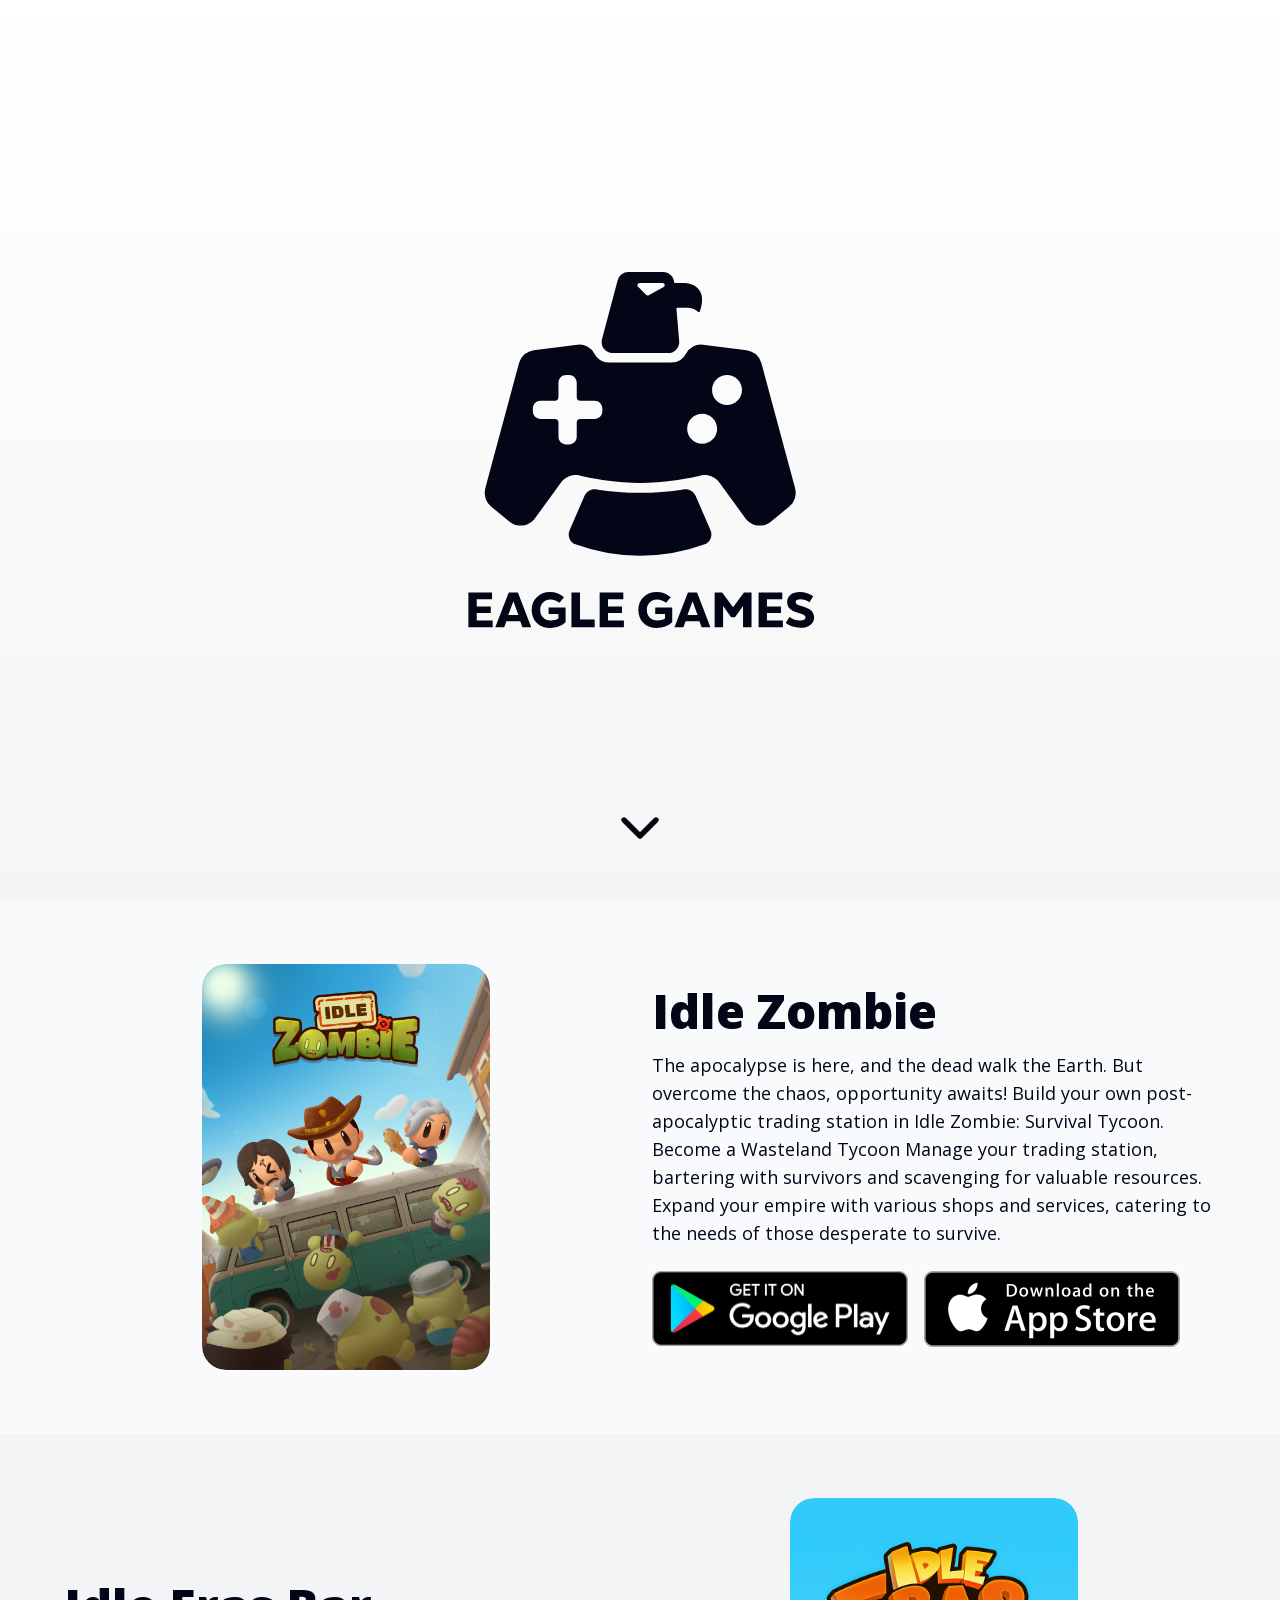
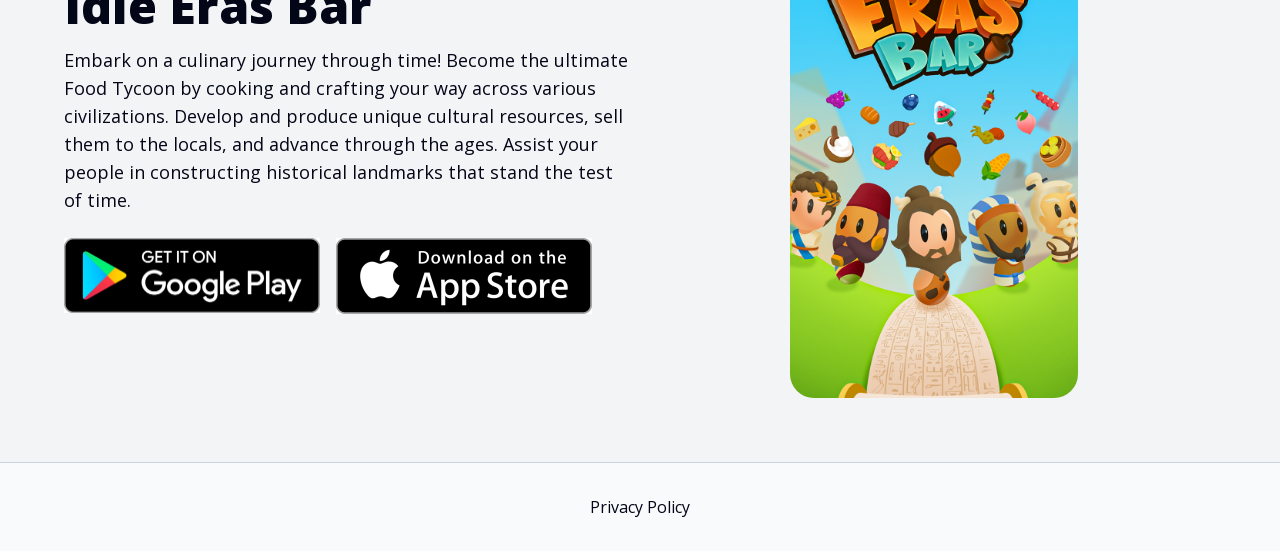
==== commit 0fd5e22a: "them link ios cho idle zombie" ====
--- a/index.html
+++ b/index.html
@@ -2,4 +2,4 @@
 
 Become a Wasteland Tycoon
 Manage your trading station, bartering with survivors and scavenging for valuable resources. Expand your empire with various shops and services, catering to the needs of those desperate to survive.
-</p><div class="flex flex-wrap justify-center gap-4 md:justify-start"><a target="_blank" class="transition-all duration-300 hover:-translate-y-3" data-aos="fade-up" href="details.html"><img alt="Google Play" loading="lazy" width="1024" height="301" decoding="async" data-nimg="1" class="w-64 rounded-none" style="color:transparent" src="images/google-button.ff0dc1a0.png"></a></div></div><div class="w-full md:w-1/2" data-aos="fade-right"><div class="relative mx-auto max-h-[500px] w-full overflow-hidden rounded-3xl md:max-w-72"><img alt="Idle Zombie" loading="lazy" width="1022" height="1440" decoding="async" data-nimg="1" class="h-full w-full object-cover object-top" style="color:transparent" src="images/idle-zombie.0aa6e28f.png"></div></div></section></div><div class="py-16 odd:md:flex-row-reverse"><section class="container flex flex-col-reverse items-center gap-6 overflow-hidden md:flex-row"><div class="mb-8 w-full text-center md:mb-0 md:w-1/2 md:text-left" data-aos="fade-right"><h1 class="mb-4 text-4xl font-black md:text-5xl">Idle Eras Bar</h1><p class="mb-6 text-lg">Embark on a culinary journey through time! Become the ultimate Food Tycoon by cooking and crafting your way across various civilizations. Develop and produce unique cultural resources, sell them to the locals, and advance through the ages. Assist your people in constructing historical landmarks that stand the test of time.</p><div class="flex flex-wrap justify-center gap-4 md:justify-start"><a target="_blank" class="transition-all duration-300 hover:-translate-y-3" data-aos="fade-up" href="details_1.html"><img alt="Google Play" loading="lazy" width="1024" height="301" decoding="async" data-nimg="1" class="w-64 rounded-none" style="color:transparent" src="images/google-button.ff0dc1a0.png"></a><a target="_blank" class="transition-all duration-300 hover:-translate-y-3" data-aos="fade-up" href="id6477911538.html"><img alt="App Store" loading="lazy" width="1024" height="304" decoding="async" data-nimg="1" class="w-64 rounded-none" style="color:transparent" src="images/apple-button.c2a290b2.png"></a></div></div><div class="w-full md:w-1/2" data-aos="fade-left"><div class="relative mx-auto max-h-[500px] w-full overflow-hidden rounded-3xl md:max-w-72"><img alt="Idle Eras Bar" loading="lazy" width="748" height="1440" decoding="async" data-nimg="1" class="h-full w-full object-cover object-top" style="color:transparent" src="images/idle-eras-bar.9a8550e1.png"></div></div></section></div></div></main><div class="border-t border-slate-300 py-6 lg:py-8"><div class="container flex items-center justify-center"><a href="privacy-policy.html">Privacy Policy</a></div></div><script src="js/webpack-a031e308b7046207.js" crossorigin="" async=""></script><script>(self.__next_f=self.__next_f||[]).push([0]);self.__next_f.push([2,null])</script><script>self.__next_f.push([1,"1:HL[\"/_next/static/media/3d9ea938b6afa941-s.p.woff2\",\"font\",{\"crossOrigin\":\"\",\"type\":\"font/woff2\"}]\n2:HL[\"/_next/static/css/ac99fa0ab247ad84.css\",\"style\",{\"crossOrigin\":\"\"}]\n3:HL[\"/_next/static/css/7a47db80dfd50279.css\",\"style\",{\"crossOrigin\":\"\"}]\n0:\"$L4\"\n"])</script><script>self.__next_f.push([1,"5:I[7690,[],\"\"]\n7:I[7168,[\"922\",\"static/chunks/c15bf2b0-4cc2eb5df8ff853e.js\",\"851\",\"static/chunks/851-0086d818760af426.js\",\"696\",\"static/chunks/696-efd14cec7c6baaea.js\",\"973\",\"static/chunks/973-b5bb7829d1268c08.js\",\"931\",\"static/chunks/app/page-726f5954f7ce0138.js\"],\"\"]\n8:I[5250,[\"851\",\"static/chunks/851-0086d818760af426.js\",\"191\",\"static/chunks/app/(legal)/layout-c0954383a872cadc.js\"],\"\"]\n9:I[1749,[\"922\",\"static/chunks/c15bf2b0-4cc2eb5df8ff853e.js\",\"851\",\"static/chunks/851-0086d818760af426.js\",\"696\",\"stati"])</script><script>self.__next_f.push([1,"c/chunks/696-efd14cec7c6baaea.js\",\"973\",\"static/chunks/973-b5bb7829d1268c08.js\",\"931\",\"static/chunks/app/page-726f5954f7ce0138.js\"],\"Image\"]\nb:I[6914,[\"922\",\"static/chunks/c15bf2b0-4cc2eb5df8ff853e.js\",\"696\",\"static/chunks/696-efd14cec7c6baaea.js\",\"185\",\"static/chunks/app/layout-8e8f5b117e3147f7.js\"],\"AOSInit\"]\nc:I[5613,[],\"\"]\nd:I[1778,[],\"\"]\ne:I[374,[\"922\",\"static/chunks/c15bf2b0-4cc2eb5df8ff853e.js\",\"696\",\"static/chunks/696-efd14cec7c6baaea.js\",\"185\",\"static/chunks/app/layout-8e8f5b117e3147f7.js\"],\"\"]\n10:"])</script><script>self.__next_f.push([1,"I[8955,[],\"\"]\na:{\"src\":\"/_next/static/media/google-button.ff0dc1a0.png\",\"height\":301,\"width\":1024,\"blurDataURL\":\"[data-uri]\",\"blurWidth\":8,\"blurHeight\":2}\n11:[]\n"])</script><script>self.__next_f.push([1,"4:[[[\"$\",\"link\",\"0\",{\"rel\":\"stylesheet\",\"href\":\"/_next/static/css/ac99fa0ab247ad84.css\",\"precedence\":\"next\",\"crossOrigin\":\"\"}],[\"$\",\"link\",\"1\",{\"rel\":\"stylesheet\",\"href\":\"/_next/static/css/7a47db80dfd50279.css\",\"precedence\":\"next\",\"crossOrigin\":\"\"}]],[\"$\",\"$L5\",null,{\"buildId\":\"FPQLxtZ3ciRvCfdDmP3kb\",\"assetPrefix\":\"\",\"initialCanonicalUrl\":\"/\",\"initialTree\":[\"\",{\"children\":[\"__PAGE__\",{}]},\"$undefined\",\"$undefined\",true],\"initialSeedData\":[\"\",{\"children\":[\"__PAGE__\",{},[\"$L6\",[\"$\",\"main\",null,{\"className\":\"min-h-screen\",\"children\":[[\"$\",\"$L7\",null,{}],[\"$\",\"div\",null,{\"className\":\"[\u0026\u003e*:nth-child(even)]:bg-gray-100\",\"id\":\"product\",\"children\":[[\"$\",\"div\",\"Idle Zombie\",{\"className\":\"py-16 odd:md:flex-row-reverse\",\"children\":[\"$\",\"section\",null,{\"className\":\"container flex flex-col-reverse items-center gap-6 overflow-hidden md:flex-row-reverse\",\"children\":[[\"$\",\"div\",null,{\"className\":\"mb-8 w-full text-center md:mb-0 md:w-1/2 md:text-left\",\"data-aos\":\"fade-left\",\"children\":[[\"$\",\"h1\",null,{\"className\":\"mb-4 text-4xl font-black md:text-5xl\",\"children\":\"Idle Zombie\"}],[\"$\",\"p\",null,{\"className\":\"mb-6 text-lg\",\"children\":\"The apocalypse is here, and the dead walk the Earth. But overcome the chaos, opportunity awaits! Build your own post-apocalyptic trading station in Idle Zombie: Survival Tycoon.\\n\\nBecome a Wasteland Tycoon\\nManage your trading station, bartering with survivors and scavenging for valuable resources. Expand your empire with various shops and services, catering to the needs of those desperate to survive.\\n\"}],[\"$\",\"div\",null,{\"className\":\"flex flex-wrap justify-center gap-4 md:justify-start\",\"children\":[[\"$\",\"$L8\",null,{\"href\":\"https://play.google.com/store/apps/details?id=com.unimob.idle.zombie\",\"target\":\"_blank\",\"className\":\"transition-all duration-300 hover:-translate-y-3\",\"data-aos\":\"fade-up\",\"children\":[\"$\",\"$L9\",null,{\"src\":{\"src\":\"/_next/static/media/google-button.ff0dc1a0.png\",\"height\":301,\"width\":1024,\"blurDataURL\":\"[data-uri]\",\"blurWidth\":8,\"blurHeight\":2},\"alt\":\"Google Play\",\"className\":\"w-64 rounded-none\"}]}],\"$undefined\"]}]]}],[\"$\",\"div\",null,{\"className\":\"w-full md:w-1/2\",\"data-aos\":\"fade-right\",\"children\":[\"$\",\"div\",null,{\"className\":\"relative mx-auto max-h-[500px] w-full overflow-hidden rounded-3xl md:max-w-72\",\"children\":[\"$\",\"$L9\",null,{\"src\":{\"src\":\"/_next/static/media/idle-zombie.0aa6e28f.png\",\"height\":1440,\"width\":1022,\"blurDataURL\":\"[data-uri]\",\"blurWidth\":6,\"blurHeight\":8},\"alt\":\"Idle Zombie\",\"className\":\"h-full w-full object-cover object-top\"}]}]}]]}]}],[\"$\",\"div\",\"Idle Eras Bar\",{\"className\":\"py-16 odd:md:flex-row-reverse\",\"children\":[\"$\",\"section\",null,{\"className\":\"container flex flex-col-reverse items-center gap-6 overflow-hidden md:flex-row\",\"children\":[[\"$\",\"div\",null,{\"className\":\"mb-8 w-full text-center md:mb-0 md:w-1/2 md:text-left\",\"data-aos\":\"fade-right\",\"children\":[[\"$\",\"h1\",null,{\"className\":\"mb-4 text-4xl font-black md:text-5xl\",\"children\":\"Idle Eras Bar\"}],[\"$\",\"p\",null,{\"className\":\"mb-6 text-lg\",\"children\":\"Embark on a culinary journey through time! Become the ultimate Food Tycoon by cooking and crafting your way across various civilizations. Develop and produce unique cultural resources, sell them to the locals, and advance through the ages. Assist your people in constructing historical landmarks that stand the test of time.\"}],[\"$\",\"div\",null,{\"className\":\"flex flex-wrap justify-center gap-4 md:justify-start\",\"children\":[[\"$\",\"$L8\",null,{\"href\":\"https://play.google.com/store/apps/details?id=com.unimob.idle.eras.bar\",\"target\":\"_blank\",\"className\":\"transition-all duration-300 hover:-translate-y-3\",\"data-aos\":\"fade-up\",\"children\":[\"$\",\"$L9\",null,{\"src\":\"$a\",\"alt\":\"Google Play\",\"className\":\"w-64 rounded-none\"}]}],[\"$\",\"$L8\",null,{\"href\":\"https://apps.apple.com/us/app/idle-eras-bar-food-tycoon/id6477911538\",\"target\":\"_blank\",\"className\":\"transition-all duration-300 hover:-translate-y-3\",\"data-aos\":\"fade-up\",\"children\":[\"$\",\"$L9\",null,{\"src\":{\"src\":\"/_next/static/media/apple-button.c2a290b2.png\",\"height\":304,\"width\":1024,\"blurDataURL\":\"[data-uri]\",\"blurWidth\":8,\"blurHeight\":2},\"alt\":\"App Store\",\"className\":\"w-64 rounded-none\"}]}]]}]]}],[\"$\",\"div\",null,{\"className\":\"w-full md:w-1/2\",\"data-aos\":\"fade-left\",\"children\":[\"$\",\"div\",null,{\"className\":\"relative mx-auto max-h-[500px] w-full overflow-hidden rounded-3xl md:max-w-72\",\"children\":[\"$\",\"$L9\",null,{\"src\":{\"src\":\"/_next/static/media/idle-eras-bar.9a8550e1.png\",\"height\":1440,\"width\":748,\"blurDataURL\":\"[data-uri]\",\"blurWidth\":4,\"blurHeight\":8},\"alt\":\"Idle Eras Bar\",\"className\":\"h-full w-full object-cover object-top\"}]}]}]]}]}]]}]]}],null]]},[null,[\"$\",\"html\",null,{\"lang\":\"en\",\"children\":[[\"$\",\"$Lb\",null,{}],[\"$\",\"body\",null,{\"className\":\"__className_9c011f\",\"children\":[[\"$\",\"$Lc\",null,{\"parallelRouterKey\":\"children\",\"segmentPath\":[\"children\"],\"loading\":\"$undefined\",\"loadingStyles\":\"$undefined\",\"loadingScripts\":\"$undefined\",\"hasLoading\":false,\"error\":\"$undefined\",\"errorStyles\":\"$undefined\",\"errorScripts\":\"$undefined\",\"template\":[\"$\",\"$Ld\",null,{}],\"templateStyles\":\"$undefined\",\"templateScripts\":\"$undefined\",\"notFound\":[[\"$\",\"title\",null,{\"children\":\"404: This page could not be found.\"}],[\"$\",\"div\",null,{\"style\":{\"fontFamily\":\"system-ui,\\\"Segoe UI\\\",Roboto,Helvetica,Arial,sans-serif,\\\"Apple Color Emoji\\\",\\\"Segoe UI Emoji\\\"\",\"height\":\"100vh\",\"textAlign\":\"center\",\"display\":\"flex\",\"flexDirection\":\"column\",\"alignItems\":\"center\",\"justifyContent\":\"center\"},\"children\":[\"$\",\"div\",null,{\"children\":[[\"$\",\"style\",null,{\"dangerouslySetInnerHTML\":{\"__html\":\"body{color:#000;background:#fff;margin:0}.next-error-h1{border-right:1px solid rgba(0,0,0,.3)}@media (prefers-color-scheme:dark){body{color:#fff;background:#000}.next-error-h1{border-right:1px solid rgba(255,255,255,.3)}}\"}}],[\"$\",\"h1\",null,{\"className\":\"next-error-h1\",\"style\":{\"display\":\"inline-block\",\"margin\":\"0 20px 0 0\",\"padding\":\"0 23px 0 0\",\"fontSize\":24,\"fontWeight\":500,\"verticalAlign\":\"top\",\"lineHeight\":\"49px\"},\"children\":\"404\"}],[\"$\",\"div\",null,{\"style\":{\"display\":\"inline-block\"},\"children\":[\"$\",\"h2\",null,{\"style\":{\"fontSize\":14,\"fontWeight\":400,\"lineHeight\":\"49px\",\"margin\":0},\"children\":\"This page could not be found.\"}]}]]}]}]],\"notFoundStyles\":[],\"styles\":null}],[\"$\",\"$Le\",null,{}]]}],\"$undefined\"]}],null]],\"initialHead\":[false,\"$Lf\"],\"globalErrorComponent\":\"$10\",\"missingSlots\":\"$W11\"}]]\n"])</script><script>self.__next_f.push([1,"f:[[\"$\",\"meta\",\"0\",{\"name\":\"viewport\",\"content\":\"width=device-width, initial-scale=1\"}],[\"$\",\"meta\",\"1\",{\"charSet\":\"utf-8\"}],[\"$\",\"title\",\"2\",{\"children\":\"Eagle Games\"}],[\"$\",\"meta\",\"3\",{\"property\":\"og:title\",\"content\":\"Eagle Games\"}],[\"$\",\"meta\",\"4\",{\"property\":\"og:image:type\",\"content\":\"image/png\"}],[\"$\",\"meta\",\"5\",{\"property\":\"og:image:width\",\"content\":\"2728\"}],[\"$\",\"meta\",\"6\",{\"property\":\"og:image:height\",\"content\":\"1403\"}],[\"$\",\"meta\",\"7\",{\"property\":\"og:image\",\"content\":\"https://baldeagle.vn/opengraph-image.png?e54eb75727887e76\"}],[\"$\",\"meta\",\"8\",{\"name\":\"twitter:card\",\"content\":\"summary_large_image\"}],[\"$\",\"meta\",\"9\",{\"name\":\"twitter:title\",\"content\":\"Eagle Games\"}],[\"$\",\"meta\",\"10\",{\"name\":\"twitter:image:type\",\"content\":\"image/png\"}],[\"$\",\"meta\",\"11\",{\"name\":\"twitter:image:width\",\"content\":\"2728\"}],[\"$\",\"meta\",\"12\",{\"name\":\"twitter:image:height\",\"content\":\"1403\"}],[\"$\",\"meta\",\"13\",{\"name\":\"twitter:image\",\"content\":\"https://baldeagle.vn/opengraph-image.png?e54eb75727887e76\"}],[\"$\",\"link\",\"14\",{\"rel\":\"icon\",\"href\":\"/assets/image/icon-light.png\",\"media\":\"(prefers-color-scheme: light)\"}],[\"$\",\"link\",\"15\",{\"rel\":\"icon\",\"href\":\"/assets/image/icon-dark.png\",\"media\":\"(prefers-color-scheme: dark)\"}],[\"$\",\"meta\",\"16\",{\"name\":\"next-size-adjust\"}]]\n"])</script><script>self.__next_f.push([1,"6:null\n"])</script><script>self.__next_f.push([1,""])</script></body></html>+</p><div class="flex flex-wrap justify-center gap-4 md:justify-start"><a target="_blank" class="transition-all duration-300 hover:-translate-y-3" data-aos="fade-up" href="details.html"><img alt="Google Play" loading="lazy" width="1024" height="301" decoding="async" data-nimg="1" class="w-64 rounded-none" style="color:transparent" src="images/google-button.ff0dc1a0.png"></a><a target="_blank" class="transition-all duration-300 hover:-translate-y-3" data-aos="fade-up" href="https://apps.apple.com/vn/app/idle-zombie-survival-station/id6738769059"><img alt="App Store" loading="lazy" width="1024" height="304" decoding="async" data-nimg="1" class="w-64 rounded-none" style="color:transparent" src="images/apple-button.c2a290b2.png"></a></div></div><div class="w-full md:w-1/2" data-aos="fade-right"><div class="relative mx-auto max-h-[500px] w-full overflow-hidden rounded-3xl md:max-w-72"><img alt="Idle Zombie" loading="lazy" width="1022" height="1440" decoding="async" data-nimg="1" class="h-full w-full object-cover object-top" style="color:transparent" src="images/idle-zombie.0aa6e28f.png"></div></div></section></div><div class="py-16 odd:md:flex-row-reverse"><section class="container flex flex-col-reverse items-center gap-6 overflow-hidden md:flex-row"><div class="mb-8 w-full text-center md:mb-0 md:w-1/2 md:text-left" data-aos="fade-right"><h1 class="mb-4 text-4xl font-black md:text-5xl">Idle Eras Bar</h1><p class="mb-6 text-lg">Embark on a culinary journey through time! Become the ultimate Food Tycoon by cooking and crafting your way across various civilizations. Develop and produce unique cultural resources, sell them to the locals, and advance through the ages. Assist your people in constructing historical landmarks that stand the test of time.</p><div class="flex flex-wrap justify-center gap-4 md:justify-start"><a target="_blank" class="transition-all duration-300 hover:-translate-y-3" data-aos="fade-up" href="details_1.html"><img alt="Google Play" loading="lazy" width="1024" height="301" decoding="async" data-nimg="1" class="w-64 rounded-none" style="color:transparent" src="images/google-button.ff0dc1a0.png"></a><a target="_blank" class="transition-all duration-300 hover:-translate-y-3" data-aos="fade-up" href="id6477911538.html"><img alt="App Store" loading="lazy" width="1024" height="304" decoding="async" data-nimg="1" class="w-64 rounded-none" style="color:transparent" src="images/apple-button.c2a290b2.png"></a></div></div><div class="w-full md:w-1/2" data-aos="fade-left"><div class="relative mx-auto max-h-[500px] w-full overflow-hidden rounded-3xl md:max-w-72"><img alt="Idle Eras Bar" loading="lazy" width="748" height="1440" decoding="async" data-nimg="1" class="h-full w-full object-cover object-top" style="color:transparent" src="images/idle-eras-bar.9a8550e1.png"></div></div></section></div></div></main><div class="border-t border-slate-300 py-6 lg:py-8"><div class="container flex items-center justify-center"><a href="privacy-policy.html">Privacy Policy</a></div></div><script src="js/webpack-a031e308b7046207.js" crossorigin="" async=""></script><script>(self.__next_f=self.__next_f||[]).push([0]);self.__next_f.push([2,null])</script><script>self.__next_f.push([1,"1:HL[\"/_next/static/media/3d9ea938b6afa941-s.p.woff2\",\"font\",{\"crossOrigin\":\"\",\"type\":\"font/woff2\"}]\n2:HL[\"/_next/static/css/ac99fa0ab247ad84.css\",\"style\",{\"crossOrigin\":\"\"}]\n3:HL[\"/_next/static/css/7a47db80dfd50279.css\",\"style\",{\"crossOrigin\":\"\"}]\n0:\"$L4\"\n"])</script><script>self.__next_f.push([1,"5:I[7690,[],\"\"]\n7:I[7168,[\"922\",\"static/chunks/c15bf2b0-4cc2eb5df8ff853e.js\",\"851\",\"static/chunks/851-0086d818760af426.js\",\"696\",\"static/chunks/696-efd14cec7c6baaea.js\",\"973\",\"static/chunks/973-b5bb7829d1268c08.js\",\"931\",\"static/chunks/app/page-726f5954f7ce0138.js\"],\"\"]\n8:I[5250,[\"851\",\"static/chunks/851-0086d818760af426.js\",\"191\",\"static/chunks/app/(legal)/layout-c0954383a872cadc.js\"],\"\"]\n9:I[1749,[\"922\",\"static/chunks/c15bf2b0-4cc2eb5df8ff853e.js\",\"851\",\"static/chunks/851-0086d818760af426.js\",\"696\",\"stati"])</script><script>self.__next_f.push([1,"c/chunks/696-efd14cec7c6baaea.js\",\"973\",\"static/chunks/973-b5bb7829d1268c08.js\",\"931\",\"static/chunks/app/page-726f5954f7ce0138.js\"],\"Image\"]\nb:I[6914,[\"922\",\"static/chunks/c15bf2b0-4cc2eb5df8ff853e.js\",\"696\",\"static/chunks/696-efd14cec7c6baaea.js\",\"185\",\"static/chunks/app/layout-8e8f5b117e3147f7.js\"],\"AOSInit\"]\nc:I[5613,[],\"\"]\nd:I[1778,[],\"\"]\ne:I[374,[\"922\",\"static/chunks/c15bf2b0-4cc2eb5df8ff853e.js\",\"696\",\"static/chunks/696-efd14cec7c6baaea.js\",\"185\",\"static/chunks/app/layout-8e8f5b117e3147f7.js\"],\"\"]\n10:"])</script><script>self.__next_f.push([1,"I[8955,[],\"\"]\na:{\"src\":\"/_next/static/media/google-button.ff0dc1a0.png\",\"height\":301,\"width\":1024,\"blurDataURL\":\"[data-uri]\",\"blurWidth\":8,\"blurHeight\":2}\n11:[]\n"])</script><script>self.__next_f.push([1,"4:[[[\"$\",\"link\",\"0\",{\"rel\":\"stylesheet\",\"href\":\"/_next/static/css/ac99fa0ab247ad84.css\",\"precedence\":\"next\",\"crossOrigin\":\"\"}],[\"$\",\"link\",\"1\",{\"rel\":\"stylesheet\",\"href\":\"/_next/static/css/7a47db80dfd50279.css\",\"precedence\":\"next\",\"crossOrigin\":\"\"}]],[\"$\",\"$L5\",null,{\"buildId\":\"FPQLxtZ3ciRvCfdDmP3kb\",\"assetPrefix\":\"\",\"initialCanonicalUrl\":\"/\",\"initialTree\":[\"\",{\"children\":[\"__PAGE__\",{}]},\"$undefined\",\"$undefined\",true],\"initialSeedData\":[\"\",{\"children\":[\"__PAGE__\",{},[\"$L6\",[\"$\",\"main\",null,{\"className\":\"min-h-screen\",\"children\":[[\"$\",\"$L7\",null,{}],[\"$\",\"div\",null,{\"className\":\"[\u0026\u003e*:nth-child(even)]:bg-gray-100\",\"id\":\"product\",\"children\":[[\"$\",\"div\",\"Idle Zombie\",{\"className\":\"py-16 odd:md:flex-row-reverse\",\"children\":[\"$\",\"section\",null,{\"className\":\"container flex flex-col-reverse items-center gap-6 overflow-hidden md:flex-row-reverse\",\"children\":[[\"$\",\"div\",null,{\"className\":\"mb-8 w-full text-center md:mb-0 md:w-1/2 md:text-left\",\"data-aos\":\"fade-left\",\"children\":[[\"$\",\"h1\",null,{\"className\":\"mb-4 text-4xl font-black md:text-5xl\",\"children\":\"Idle Zombie\"}],[\"$\",\"p\",null,{\"className\":\"mb-6 text-lg\",\"children\":\"The apocalypse is here, and the dead walk the Earth. But overcome the chaos, opportunity awaits! Build your own post-apocalyptic trading station in Idle Zombie: Survival Tycoon.\\n\\nBecome a Wasteland Tycoon\\nManage your trading station, bartering with survivors and scavenging for valuable resources. Expand your empire with various shops and services, catering to the needs of those desperate to survive.\\n\"}],[\"$\",\"div\",null,{\"className\":\"flex flex-wrap justify-center gap-4 md:justify-start\",\"children\":[[\"$\",\"$L8\",null,{\"href\":\"https://play.google.com/store/apps/details?id=com.unimob.idle.zombie\",\"target\":\"_blank\",\"className\":\"transition-all duration-300 hover:-translate-y-3\",\"data-aos\":\"fade-up\",\"children\":[\"$\",\"$L9\",null,{\"src\":{\"src\":\"/_next/static/media/google-button.ff0dc1a0.png\",\"height\":301,\"width\":1024,\"blurDataURL\":\"[data-uri]\",\"blurWidth\":8,\"blurHeight\":2},\"alt\":\"Google Play\",\"className\":\"w-64 rounded-none\"}]}],[\"$\",\"$L8\",null,{\"href\":\"https://apps.apple.com/vn/app/idle-zombie-survival-station/id6738769059\",\"target\":\"_blank\",\"className\":\"transition-all duration-300 hover:-translate-y-3\",\"data-aos\":\"fade-up\",\"children\":[\"$\",\"$L9\",null,{\"src\":{\"src\":\"/_next/static/media/apple-button.c2a290b2.png\",\"height\":304,\"width\":1024,\"blurDataURL\":\"[data-uri]\",\"blurWidth\":8,\"blurHeight\":2},\"alt\":\"App Store\",\"className\":\"w-64 rounded-none\"}]}]]}]]}],[\"$\",\"div\",null,{\"className\":\"w-full md:w-1/2\",\"data-aos\":\"fade-right\",\"children\":[\"$\",\"div\",null,{\"className\":\"relative mx-auto max-h-[500px] w-full overflow-hidden rounded-3xl md:max-w-72\",\"children\":[\"$\",\"$L9\",null,{\"src\":{\"src\":\"/_next/static/media/idle-zombie.0aa6e28f.png\",\"height\":1440,\"width\":1022,\"blurDataURL\":\"[data-uri]\",\"blurWidth\":6,\"blurHeight\":8},\"alt\":\"Idle Zombie\",\"className\":\"h-full w-full object-cover object-top\"}]}]}]]}]}],[\"$\",\"div\",\"Idle Eras Bar\",{\"className\":\"py-16 odd:md:flex-row-reverse\",\"children\":[\"$\",\"section\",null,{\"className\":\"container flex flex-col-reverse items-center gap-6 overflow-hidden md:flex-row\",\"children\":[[\"$\",\"div\",null,{\"className\":\"mb-8 w-full text-center md:mb-0 md:w-1/2 md:text-left\",\"data-aos\":\"fade-right\",\"children\":[[\"$\",\"h1\",null,{\"className\":\"mb-4 text-4xl font-black md:text-5xl\",\"children\":\"Idle Eras Bar\"}],[\"$\",\"p\",null,{\"className\":\"mb-6 text-lg\",\"children\":\"Embark on a culinary journey through time! Become the ultimate Food Tycoon by cooking and crafting your way across various civilizations. Develop and produce unique cultural resources, sell them to the locals, and advance through the ages. Assist your people in constructing historical landmarks that stand the test of time.\"}],[\"$\",\"div\",null,{\"className\":\"flex flex-wrap justify-center gap-4 md:justify-start\",\"children\":[[\"$\",\"$L8\",null,{\"href\":\"https://play.google.com/store/apps/details?id=com.unimob.idle.eras.bar\",\"target\":\"_blank\",\"className\":\"transition-all duration-300 hover:-translate-y-3\",\"data-aos\":\"fade-up\",\"children\":[\"$\",\"$L9\",null,{\"src\":\"$a\",\"alt\":\"Google Play\",\"className\":\"w-64 rounded-none\"}]}],[\"$\",\"$L8\",null,{\"href\":\"https://apps.apple.com/us/app/idle-eras-bar-food-tycoon/id6477911538\",\"target\":\"_blank\",\"className\":\"transition-all duration-300 hover:-translate-y-3\",\"data-aos\":\"fade-up\",\"children\":[\"$\",\"$L9\",null,{\"src\":{\"src\":\"/_next/static/media/apple-button.c2a290b2.png\",\"height\":304,\"width\":1024,\"blurDataURL\":\"[data-uri]\",\"blurWidth\":8,\"blurHeight\":2},\"alt\":\"App Store\",\"className\":\"w-64 rounded-none\"}]}]]}]]}],[\"$\",\"div\",null,{\"className\":\"w-full md:w-1/2\",\"data-aos\":\"fade-left\",\"children\":[\"$\",\"div\",null,{\"className\":\"relative mx-auto max-h-[500px] w-full overflow-hidden rounded-3xl md:max-w-72\",\"children\":[\"$\",\"$L9\",null,{\"src\":{\"src\":\"/_next/static/media/idle-eras-bar.9a8550e1.png\",\"height\":1440,\"width\":748,\"blurDataURL\":\"[data-uri]\",\"blurWidth\":4,\"blurHeight\":8},\"alt\":\"Idle Eras Bar\",\"className\":\"h-full w-full object-cover object-top\"}]}]}]]}]}]]}]]}],null]]},[null,[\"$\",\"html\",null,{\"lang\":\"en\",\"children\":[[\"$\",\"$Lb\",null,{}],[\"$\",\"body\",null,{\"className\":\"__className_9c011f\",\"children\":[[\"$\",\"$Lc\",null,{\"parallelRouterKey\":\"children\",\"segmentPath\":[\"children\"],\"loading\":\"$undefined\",\"loadingStyles\":\"$undefined\",\"loadingScripts\":\"$undefined\",\"hasLoading\":false,\"error\":\"$undefined\",\"errorStyles\":\"$undefined\",\"errorScripts\":\"$undefined\",\"template\":[\"$\",\"$Ld\",null,{}],\"templateStyles\":\"$undefined\",\"templateScripts\":\"$undefined\",\"notFound\":[[\"$\",\"title\",null,{\"children\":\"404: This page could not be found.\"}],[\"$\",\"div\",null,{\"style\":{\"fontFamily\":\"system-ui,\\\"Segoe UI\\\",Roboto,Helvetica,Arial,sans-serif,\\\"Apple Color Emoji\\\",\\\"Segoe UI Emoji\\\"\",\"height\":\"100vh\",\"textAlign\":\"center\",\"display\":\"flex\",\"flexDirection\":\"column\",\"alignItems\":\"center\",\"justifyContent\":\"center\"},\"children\":[\"$\",\"div\",null,{\"children\":[[\"$\",\"style\",null,{\"dangerouslySetInnerHTML\":{\"__html\":\"body{color:#000;background:#fff;margin:0}.next-error-h1{border-right:1px solid rgba(0,0,0,.3)}@media (prefers-color-scheme:dark){body{color:#fff;background:#000}.next-error-h1{border-right:1px solid rgba(255,255,255,.3)}}\"}}],[\"$\",\"h1\",null,{\"className\":\"next-error-h1\",\"style\":{\"display\":\"inline-block\",\"margin\":\"0 20px 0 0\",\"padding\":\"0 23px 0 0\",\"fontSize\":24,\"fontWeight\":500,\"verticalAlign\":\"top\",\"lineHeight\":\"49px\"},\"children\":\"404\"}],[\"$\",\"div\",null,{\"style\":{\"display\":\"inline-block\"},\"children\":[\"$\",\"h2\",null,{\"style\":{\"fontSize\":14,\"fontWeight\":400,\"lineHeight\":\"49px\",\"margin\":0},\"children\":\"This page could not be found.\"}]}]]}]}]],\"notFoundStyles\":[],\"styles\":null}],[\"$\",\"$Le\",null,{}]]}],\"$undefined\"]}],null]],\"initialHead\":[false,\"$Lf\"],\"globalErrorComponent\":\"$10\",\"missingSlots\":\"$W11\"}]]\n"])</script><script>self.__next_f.push([1,"f:[[\"$\",\"meta\",\"0\",{\"name\":\"viewport\",\"content\":\"width=device-width, initial-scale=1\"}],[\"$\",\"meta\",\"1\",{\"charSet\":\"utf-8\"}],[\"$\",\"title\",\"2\",{\"children\":\"Eagle Games\"}],[\"$\",\"meta\",\"3\",{\"property\":\"og:title\",\"content\":\"Eagle Games\"}],[\"$\",\"meta\",\"4\",{\"property\":\"og:image:type\",\"content\":\"image/png\"}],[\"$\",\"meta\",\"5\",{\"property\":\"og:image:width\",\"content\":\"2728\"}],[\"$\",\"meta\",\"6\",{\"property\":\"og:image:height\",\"content\":\"1403\"}],[\"$\",\"meta\",\"7\",{\"property\":\"og:image\",\"content\":\"https://baldeagle.vn/opengraph-image.png?e54eb75727887e76\"}],[\"$\",\"meta\",\"8\",{\"name\":\"twitter:card\",\"content\":\"summary_large_image\"}],[\"$\",\"meta\",\"9\",{\"name\":\"twitter:title\",\"content\":\"Eagle Games\"}],[\"$\",\"meta\",\"10\",{\"name\":\"twitter:image:type\",\"content\":\"image/png\"}],[\"$\",\"meta\",\"11\",{\"name\":\"twitter:image:width\",\"content\":\"2728\"}],[\"$\",\"meta\",\"12\",{\"name\":\"twitter:image:height\",\"content\":\"1403\"}],[\"$\",\"meta\",\"13\",{\"name\":\"twitter:image\",\"content\":\"https://baldeagle.vn/opengraph-image.png?e54eb75727887e76\"}],[\"$\",\"link\",\"14\",{\"rel\":\"icon\",\"href\":\"/assets/image/icon-light.png\",\"media\":\"(prefers-color-scheme: light)\"}],[\"$\",\"link\",\"15\",{\"rel\":\"icon\",\"href\":\"/assets/image/icon-dark.png\",\"media\":\"(prefers-color-scheme: dark)\"}],[\"$\",\"meta\",\"16\",{\"name\":\"next-size-adjust\"}]]\n"])</script><script>self.__next_f.push([1,"6:null\n"])</script><script>self.__next_f.push([1,""])</script></body></html>
